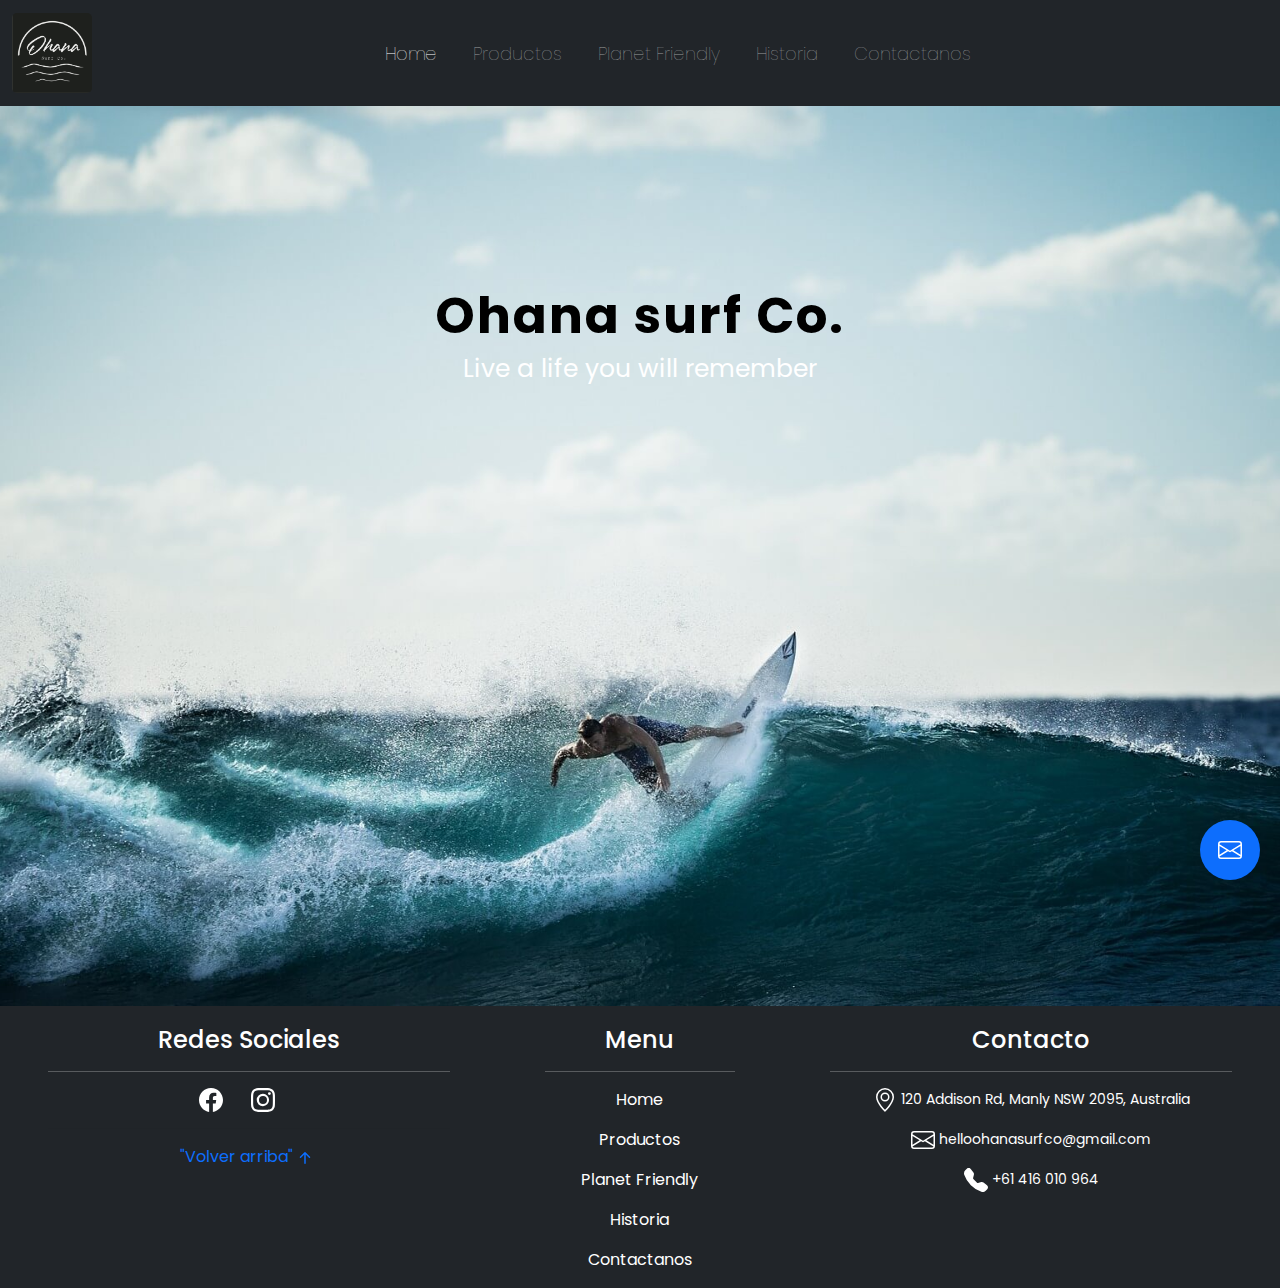
==== index.html @ d4e64bbc "Primer commit. Todos los archivos" ====
<!doctype html>
<html lang="en">
  <head>
    <!-- Required meta tags -->
    <meta charset="utf-8">
    <meta name="viewport" content="width=device-width, initial-scale=1">
    <meta name="description" content="Ohana Surf Co. - El lugar para los amantes del Surf .">
    <meta name="keywords" content="OHANA, SURF, SURFRACKS, SURFBOARDS, BOARDRAKS, PHONE CASES ">


    <!-- Bootstrap CSS -->
    <link href="https://cdn.jsdelivr.net/npm/bootstrap@5.0.2/dist/css/bootstrap.min.css" rel="stylesheet" integrity="sha384-EVSTQN3/azprG1Anm3QDgpJLIm9Nao0Yz1ztcQTwFspd3yD65VohhpuuCOmLASjC" crossorigin="anonymous">
    <link rel="stylesheet" href="https://unpkg.com/aos@next/dist/aos.css" />

    <title>Ohana Surf Co. - Tienda de Surf</title>
    <link rel="stylesheet" href="./SASS/main.css">
    <link rel="stylesheet" href="./bootstrap-5.0.2/scss/bootstrap.css">
    <link rel="stylesheet" href="./SASS/fab.css">
    <link rel="preconnect" href="https://fonts.googleapis.com"> 
    <link rel="preconnect" href="https://fonts.gstatic.com" crossorigin> 
    <link rel="preconnect" href="https://fonts.googleapis.com"> 
    <link rel="preconnect" href="https://fonts.gstatic.com" crossorigin> 
    <link href="https://fonts.googleapis.com/css2?family=Poppins:wght@300;400;700&display=swap" rel="stylesheet">

  </head>
  <body>




   <header class="header">
     
    <nav class="navbar navbar-expand-lg navbar-dark bg-dark header__navbar">
      <div class="container-fluid">
        <a class="navbar-brand" href="./index.html">
          <img src="./Imagenes/logo.jpg" alt="" width="80" height="80" class="rounded-3" class="img-fluid" >
        </a>
        <button class="navbar-toggler" type="button" data-bs-toggle="collapse" data-bs-target="#navbarNav" aria-controls="navbarNav" aria-expanded="false" aria-label="Toggle navigation">
          <span class="navbar-toggler-icon"></span>
        </button>
        <div class="collapse navbar-collapse justify-content-center" id="navbarNav">
          <ul class="navbar-nav aling-items-center">
            <li class="header__nav-item">
              <a class="nav-link active" aria-current="page" href="./index.html">Home</a>
            </li>
            <li class="header__nav-item">
              <a class="nav-link" href="./Productos.html">Productos</a>
            </li>
            <li class="header__nav-item">
              <a class="nav-link" href="./PlanetFriendly.html">Planet Friendly</a>
            </li>
            <li class="header__nav-item">
              <a class="nav-link" href="./historia.html">Historia</a>
            </li>
            <li class="header__nav-item">
              <a class="nav-link" href="./Contactanos.html">Contactanos</a>
            </li>
          </ul>
        </div>
      </div>
    </nav>
   </header>



<main class="main">
   <div class="main__flex">
     <h1 class="main__titulo">Ohana surf Co.</h1>
     <h2 class="main__subtitulo">Live a life you will remember</h2>
   </div>
</main>

<div class="fab fab-blue rounded-circle box-shadow">
  <a href="./Contactanos.html"><svg xmlns="http://www.w3.org/2000/svg" width="24" height="24" fill="currentColor" class="bi bi-envelope" viewBox="0 0 16 16">
    <path d="M0 4a2 2 0 0 1 2-2h12a2 2 0 0 1 2 2v8a2 2 0 0 1-2 2H2a2 2 0 0 1-2-2V4zm2-1a1 1 0 0 0-1 1v.217l7 4.2 7-4.2V4a1 1 0 0 0-1-1H2zm13 2.383-4.758 2.855L15 11.114v-5.73zm-.034 6.878L9.271 8.82 8 9.583 6.728 8.82l-5.694 3.44A1 1 0 0 0 2 13h12a1 1 0 0 0 .966-.739zM1 11.114l4.758-2.876L1 5.383v5.73z"/>
  </svg></a>
</div>



<footer class="container-fluid bg-dark footer">
  <div class="row d-flex justify-content-around text-center">
    <div class="col-md-4">
      <h6 class="footer__h6">Redes Sociales</h6>
      <hr class="footer__hr">
        <a href="https://www.facebook.com/Ohana-Surf-Co-109506474262581" class="text-white me-4">
           <svg xmlns="http://www.w3.org/2000/svg" width="24" height="24" fill="currentColor" class="bi bi-facebook" viewBox="0 0 16 16">
              <path d="M16 8.049c0-4.446-3.582-8.05-8-8.05C3.58 0-.002 3.603-.002 8.05c0 4.017 2.926 7.347 6.75 7.951v-5.625h-2.03V8.05H6.75V6.275c0-2.017 1.195-3.131 3.022-3.131.876 0 1.791.157 1.791.157v1.98h-1.009c-.993 0-1.303.621-1.303 1.258v1.51h2.218l-.354 2.326H9.25V16c3.824-.604 6.75-3.934 6.75-7.951z"/>
           </svg>
       </a>
       <a href="https://www.instagram.com/ohanasurfcoo/" class="text-white me-4">
           <svg xmlns="http://www.w3.org/2000/svg" width="24" height="24" fill="currentColor" class="bi bi-instagram" viewBox="0 0 16 16">
              <path d="M8 0C5.829 0 5.556.01 4.703.048 3.85.088 3.269.222 2.76.42a3.917 3.917 0 0 0-1.417.923A3.927 3.927 0 0 0 .42 2.76C.222 3.268.087 3.85.048 4.7.01 5.555 0 5.827 0 8.001c0 2.172.01 2.444.048 3.297.04.852.174 1.433.372 1.942.205.526.478.972.923 1.417.444.445.89.719 1.416.923.51.198 1.09.333 1.942.372C5.555 15.99 5.827 16 8 16s2.444-.01 3.298-.048c.851-.04 1.434-.174 1.943-.372a3.916 3.916 0 0 0 1.416-.923c.445-.445.718-.891.923-1.417.197-.509.332-1.09.372-1.942C15.99 10.445 16 10.173 16 8s-.01-2.445-.048-3.299c-.04-.851-.175-1.433-.372-1.941a3.926 3.926 0 0 0-.923-1.417A3.911 3.911 0 0 0 13.24.42c-.51-.198-1.092-.333-1.943-.372C10.443.01 10.172 0 7.998 0h.003zm-.717 1.442h.718c2.136 0 2.389.007 3.232.046.78.035 1.204.166 1.486.275.373.145.64.319.92.599.28.28.453.546.598.92.11.281.24.705.275 1.485.039.843.047 1.096.047 3.231s-.008 2.389-.047 3.232c-.035.78-.166 1.203-.275 1.485a2.47 2.47 0 0 1-.599.919c-.28.28-.546.453-.92.598-.28.11-.704.24-1.485.276-.843.038-1.096.047-3.232.047s-2.39-.009-3.233-.047c-.78-.036-1.203-.166-1.485-.276a2.478 2.478 0 0 1-.92-.598 2.48 2.48 0 0 1-.6-.92c-.109-.281-.24-.705-.275-1.485-.038-.843-.046-1.096-.046-3.233 0-2.136.008-2.388.046-3.231.036-.78.166-1.204.276-1.486.145-.373.319-.64.599-.92.28-.28.546-.453.92-.598.282-.11.705-.24 1.485-.276.738-.034 1.024-.044 2.515-.045v.002zm4.988 1.328a.96.96 0 1 0 0 1.92.96.96 0 0 0 0-1.92zm-4.27 1.122a4.109 4.109 0 1 0 0 8.217 4.109 4.109 0 0 0 0-8.217zm0 1.441a2.667 2.667 0 1 1 0 5.334 2.667 2.667 0 0 1 0-5.334z"/>
           </svg>
       </a>
       <hr>
       <a href="#">"Volver arriba"<svg xmlns="http://www.w3.org/2000/svg" width="24" height="24" fill="currentColor" class="bi bi-arrow-up-short" viewBox="0 0 16 16">
        <path fill-rule="evenodd" d="M8 12a.5.5 0 0 0 .5-.5V5.707l2.146 2.147a.5.5 0 0 0 .708-.708l-3-3a.5.5 0 0 0-.708 0l-3 3a.5.5 0 1 0 .708.708L7.5 5.707V11.5a.5.5 0 0 0 .5.5z"/>
       </svg></a>
    </div>
    <div class="col-md-2">
      <h6 class="footer__h6">Menu</h6>
      <hr class="footer__hr">
      <p><a href="./index.html" class="text-white">Home</a></p>
      <p><a href="./Productos.html" class="text-white">Productos</a></p>
      <p><a href="./PlanetFriendly.html" class="text-white">Planet Friendly</a></p>
      <p><a href="./historia.html" class="text-white">Historia</a></p>
      <p><a href="./Contactanos.html" class="text-white">Contactanos</a></p>
    </div>
    <div class="col-md-4">
      <h6 class="footer__h6">Contacto</h6>
      <hr class="footer__hr">
      <p class="footer__parrafo">
        <svg xmlns="http://www.w3.org/2000/svg" width="24" height="24" fill="currentColor" class="bi bi-geo-alt" viewBox="0 0 16 16">
        <path d="M12.166 8.94c-.524 1.062-1.234 2.12-1.96 3.07A31.493 31.493 0 0 1 8 14.58a31.481 31.481 0 0 1-2.206-2.57c-.726-.95-1.436-2.008-1.96-3.07C3.304 7.867 3 6.862 3 6a5 5 0 0 1 10 0c0 .862-.305 1.867-.834 2.94zM8 16s6-5.686 6-10A6 6 0 0 0 2 6c0 4.314 6 10 6 10z"/>
        <path d="M8 8a2 2 0 1 1 0-4 2 2 0 0 1 0 4zm0 1a3 3 0 1 0 0-6 3 3 0 0 0 0 6z"/></svg> 
        120 Addison Rd, Manly NSW 2095, Australia</p>
      <p class="footer__parrafo">
        <svg xmlns="http://www.w3.org/2000/svg" width="24" height="24" fill="currentColor" class="bi bi-envelope" viewBox="0 0 16 16">
        <path d="M0 4a2 2 0 0 1 2-2h12a2 2 0 0 1 2 2v8a2 2 0 0 1-2 2H2a2 2 0 0 1-2-2V4zm2-1a1 1 0 0 0-1 1v.217l7 4.2 7-4.2V4a1 1 0 0 0-1-1H2zm13 2.383-4.758 2.855L15 11.114v-5.73zm-.034 6.878L9.271 8.82 8 9.583 6.728 8.82l-5.694 3.44A1 1 0 0 0 2 13h12a1 1 0 0 0 .966-.739zM1 11.114l4.758-2.876L1 5.383v5.73z"/>
      </svg>
      helloohanasurfco@gmail.com</p>
      <p class="footer__parrafo">
        <svg xmlns="http://www.w3.org/2000/svg" width="24" height="24" fill="currentColor" class="bi bi-telephone-fill" viewBox="0 0 16 16">
        <path fill-rule="evenodd" d="M1.885.511a1.745 1.745 0 0 1 2.61.163L6.29 2.98c.329.423.445.974.315 1.494l-.547 2.19a.678.678 0 0 0 .178.643l2.457 2.457a.678.678 0 0 0 .644.178l2.189-.547a1.745 1.745 0 0 1 1.494.315l2.306 1.794c.829.645.905 1.87.163 2.611l-1.034 1.034c-.74.74-1.846 1.065-2.877.702a18.634 18.634 0 0 1-7.01-4.42 18.634 18.634 0 0 1-4.42-7.009c-.362-1.03-.037-2.137.703-2.877L1.885.511z"/>
      </svg>
      +61 416 010 964</p>
    </div>
  </div>
</footer>


  


<script src="https://cdn.jsdelivr.net/npm/bootstrap@5.0.2/dist/js/bootstrap.bundle.min.js" integrity="sha384-MrcW6ZMFYlzcLA8Nl+NtUVF0sA7MsXsP1UyJoMp4YLEuNSfAP+JcXn/tWtIaxVXM" crossorigin="anonymous"></script>
<script src="https://unpkg.com/aos@next/dist/aos.js"></script>
<script>AOS.init();</script>
  
</body>
</html>
---- SASS/main.css ----
.main{background-image:url("../Imagenes/surfing-926822_1920.jpg");background-position:center;background-repeat:no-repeat;background-size:cover;height:100vh}.main__flex{display:-webkit-box;display:-ms-flexbox;display:flex;-webkit-box-orient:vertical;-webkit-box-direction:normal;-ms-flex-direction:column;flex-direction:column;-webkit-box-align:center;-ms-flex-align:center;align-items:center;padding-top:180px}.main__titulo{font-family:'poppins', sans-serif;font-weight:bold;font-size:50px;letter-spacing:2px;color:#000;-webkit-animation-duration:6s;animation-duration:6s;-webkit-animation-name:aparecer2;animation-name:aparecer2}.main__subtitulo{font-family:'poppins',sans-serif;text-align:center;font-weight:normal;font-size:25px;color:#fff;-webkit-animation-duration:8s;animation-duration:8s;-webkit-animation-name:aparecer2;animation-name:aparecer2}@-webkit-keyframes aparecer2{0%{opacity:0}50%{opacity:0,5}100%{opacity:1}}@keyframes aparecer2{0%{opacity:0}50%{opacity:0,5}100%{opacity:1}}@media (max-width: 576px){.main__titulo{font-size:22px}.main__subtitulo{font-size:12px}}.fondo{background-color:#6B98BF}.productos{padding-top:80px}.productos__titulo{color:#fff;font-weight:bold;font-size:50px;margin-bottom:80px}.productos__subtitulo{text-align:center;font-weight:normal;color:#000;font-weight:bold;margin-top:80px;margin-bottom:40px}.proceso{margin-top:150px}.proceso__titulo{font-size:50px;font-family:'poppins' sans-serif;color:#fff}.proceso__parrafo{font-size:18px;letter-spacing:1px;-webkit-animation:text-focus-in 2s cubic-bezier(0.55, 0.085, 0.68, 0.53) both;animation:text-focus-in 2s cubic-bezier(0.55, 0.085, 0.68, 0.53) both}@-webkit-keyframes text-focus-in{0%{-webkit-filter:blur(12px);filter:blur(12px);opacity:0}100%{-webkit-filter:blur(0px);filter:blur(0px);opacity:1}}@keyframes text-focus-in{0%{-webkit-filter:blur(12px);filter:blur(12px);opacity:0}100%{-webkit-filter:blur(0px);filter:blur(0px);opacity:1}}@media (max-width: 768px){.media{-webkit-box-orient:vertical;-webkit-box-direction:normal;-ms-flex-direction:column;flex-direction:column;-ms-flex-pack:distribute;justify-content:space-around;-webkit-box-align:center;-ms-flex-align:center;align-items:center}.productos__titulo{text-align:center}.productos__subtitulo{text-align:center}}.planet{padding-top:80px;padding-bottom:80px}.planet__titulo{font-weight:bold;font-family:'poppins' , sans-serif;font-size:50px;margin-bottom:80px}.planet__parrafo{letter-spacing:1px}.testimonios{font-family:'poppins' , sans-serif;font-size:20px;background-color:#022340;margin-bottom:50px}.testimonios__titulo{font-size:40px;color:white;font-weight:bold;margin-bottom:80px}.testimonios__parrafo{color:#fff;font-weight:lighter;-webkit-animation:text-focus-in 2s cubic-bezier(0.55, 0.085, 0.68, 0.53) both;animation:text-focus-in 2s cubic-bezier(0.55, 0.085, 0.68, 0.53) both}.testimonios h2{color:#4F8C7B}@-webkit-keyframes text-focus-in{0%{-webkit-filter:blur(12px);filter:blur(12px);opacity:0}100%{-webkit-filter:blur(0px);filter:blur(0px);opacity:1}}@keyframes text-focus-in{0%{-webkit-filter:blur(12px);filter:blur(12px);opacity:0}100%{-webkit-filter:blur(0px);filter:blur(0px);opacity:1}}@-webkit-keyframes text-focus-in{0%{-webkit-filter:blur(12px);filter:blur(12px);opacity:0}100%{-webkit-filter:blur(0px);filter:blur(0px);opacity:1}}@keyframes text-focus-in{0%{-webkit-filter:blur(12px);filter:blur(12px);opacity:0}100%{-webkit-filter:blur(0px);filter:blur(0px);opacity:1}}.historia{background-color:#6B98BF;padding-top:80px;padding-bottom:80px}.historia__titulo{color:#fff;font-weight:bold;font-size:50px;font-family:'poppins', sans-serif}.historia__parrafo{font-size:16px;letter-spacing:1px;text-align:left;color:#fff}.contacto{background-color:#6B98BF;padding-top:80px}.contacto__titulo{color:#fff;font-size:50px;font-family:'poppins', sans-serif;font-weight:bold;text-align:center;margin-bottom:80px}.contacto__form{color:#fff;font-family:'poppins' , sans-serif}@media (max-width: 1024px){.contact{-webkit-box-orient:vertical;-webkit-box-direction:normal;-ms-flex-direction:column;flex-direction:column;-ms-flex-pack:distribute;justify-content:space-around;-webkit-box-align:center;-ms-flex-align:center;align-items:center}}.header__navbar{font-family:'poppins', sans-serif;font-size:18px;font-weight:lighter}.header__nav-item{padding-right:20px}.footer{font-family:'poppins' , sans-serif}.footer__h6{font-size:24px;padding-top:20px;color:white}.footer__hr{color:white}.footer__parrafo{color:white;font-size:14px}.footer a{text-decoration:none}
---- SASS/fab.css ----
.fab{display:-webkit-box;display:-ms-flexbox;display:flex;-webkit-box-align:center;-ms-flex-align:center;align-items:center;-webkit-box-pack:center;-ms-flex-pack:center;justify-content:center;position:fixed;bottom:20px;right:20px;overflow:hidden;z-index:100;width:60px;height:60px}.fab a{color:#fff;text-decoration:none}.fab-blue{background-color:#0d6efd}.fab-indigo{background-color:#6610f2}.fab-purple{background-color:#6f42c1}.fab-pink{background-color:#d63384}.fab-red{background-color:#dc3545}.fab-orange{background-color:#fd7e14}.fab-yellow{background-color:#ffc107}.fab-green{background-color:#198754}.fab-teal{background-color:#20c997}.fab-cyan{background-color:#0dcaf0}.fab-white{background-color:#fff}.fab-gray{background-color:#6c757d}.fab-gray-dark{background-color:#343a40}
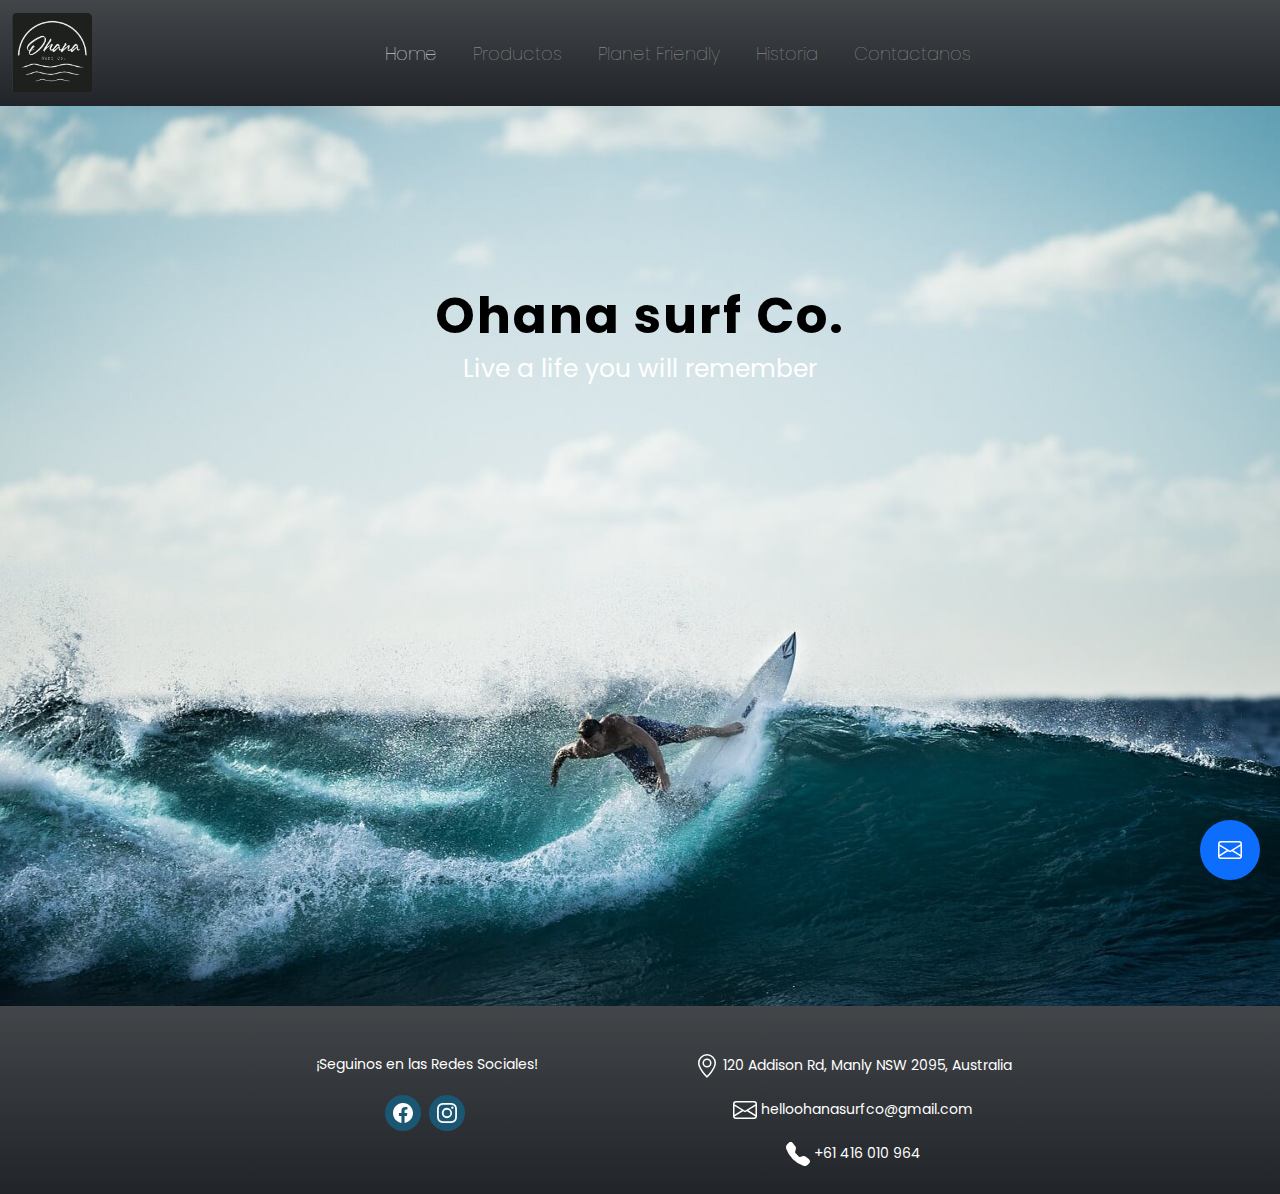
==== commit bc7a94e1: "actualizacion footer - 4ta entrega" ====
--- a/index.html
+++ b/index.html
@@ -1,39 +1,34 @@
 <!doctype html>
 <html lang="en">
-  <head>
-    <!-- Required meta tags -->
-    <meta charset="utf-8">
-    <meta name="viewport" content="width=device-width, initial-scale=1">
-    <meta name="description" content="Ohana Surf Co. - El lugar para los amantes del Surf .">
-    <meta name="keywords" content="OHANA, SURF, SURFRACKS, SURFBOARDS, BOARDRAKS, PHONE CASES ">
+<head>
+<!-- Required meta tags -->
+<meta charset="utf-8">
+<meta name="viewport" content="width=device-width, initial-scale=1">
+<meta name="description" content="Ohana Surf Co. - El lugar para los amantes del Surf .">
+<meta name="keywords" content="OHANA, SURF, SURFRACKS, SURFBOARDS, BOARDRAKS, PHONE CASES ">
 
+<!-- Bootstrap CSS -->
+<link href="https://cdn.jsdelivr.net/npm/bootstrap@5.0.2/dist/css/bootstrap.min.css" rel="stylesheet" integrity="sha384-EVSTQN3/azprG1Anm3QDgpJLIm9Nao0Yz1ztcQTwFspd3yD65VohhpuuCOmLASjC" crossorigin="anonymous">
+<link rel="stylesheet" href="https://unpkg.com/aos@next/dist/aos.css" />
+<title>Ohana Surf Co. - Tienda de Surf</title>
+<link rel="stylesheet" href="./SASS/main.css">
+<link rel="stylesheet" href="./bootstrap-5.0.2/scss/bootstrap.css">
+<link rel="stylesheet" href="./SASS/fab.css">
+<link rel="preconnect" href="https://fonts.googleapis.com"> 
+<link rel="preconnect" href="https://fonts.gstatic.com" crossorigin> 
+<link rel="preconnect" href="https://fonts.googleapis.com"> 
+<link rel="preconnect" href="https://fonts.gstatic.com" crossorigin> 
+<link href="https://fonts.googleapis.com/css2?family=Poppins:wght@300;400;700&display=swap" rel="stylesheet">
 
-    <!-- Bootstrap CSS -->
-    <link href="https://cdn.jsdelivr.net/npm/bootstrap@5.0.2/dist/css/bootstrap.min.css" rel="stylesheet" integrity="sha384-EVSTQN3/azprG1Anm3QDgpJLIm9Nao0Yz1ztcQTwFspd3yD65VohhpuuCOmLASjC" crossorigin="anonymous">
-    <link rel="stylesheet" href="https://unpkg.com/aos@next/dist/aos.css" />
+</head>
+<body>
 
-    <title>Ohana Surf Co. - Tienda de Surf</title>
-    <link rel="stylesheet" href="./SASS/main.css">
-    <link rel="stylesheet" href="./bootstrap-5.0.2/scss/bootstrap.css">
-    <link rel="stylesheet" href="./SASS/fab.css">
-    <link rel="preconnect" href="https://fonts.googleapis.com"> 
-    <link rel="preconnect" href="https://fonts.gstatic.com" crossorigin> 
-    <link rel="preconnect" href="https://fonts.googleapis.com"> 
-    <link rel="preconnect" href="https://fonts.gstatic.com" crossorigin> 
-    <link href="https://fonts.googleapis.com/css2?family=Poppins:wght@300;400;700&display=swap" rel="stylesheet">
-
-  </head>
-  <body>
-
-
-
-
-   <header class="header">
-     
-    <nav class="navbar navbar-expand-lg navbar-dark bg-dark header__navbar">
-      <div class="container-fluid">
+<!--barra nav-->
+<header class="header">
+  <nav class="navbar navbar-expand-lg navbar-dark bg-dark bg-gradient header__navbar">
+    <div class="container-fluid">
         <a class="navbar-brand" href="./index.html">
-          <img src="./Imagenes/logo.jpg" alt="" width="80" height="80" class="rounded-3" class="img-fluid" >
+          <img src="./Imagenes/logo.jpg" alt="" width="80" height="80" class="rounded-3" class="img-fluid">
         </a>
         <button class="navbar-toggler" type="button" data-bs-toggle="collapse" data-bs-target="#navbarNav" aria-controls="navbarNav" aria-expanded="false" aria-label="Toggle navigation">
           <span class="navbar-toggler-icon"></span>
@@ -57,12 +52,12 @@
             </li>
           </ul>
         </div>
-      </div>
-    </nav>
-   </header>
+     </div>
+  </nav>
+</header>
 
 
-
+<!--Titulos-->
 <main class="main">
    <div class="main__flex">
      <h1 class="main__titulo">Ohana surf Co.</h1>
@@ -70,6 +65,7 @@
    </div>
 </main>
 
+<!--Fab-->
 <div class="fab fab-blue rounded-circle box-shadow">
   <a href="./Contactanos.html"><svg xmlns="http://www.w3.org/2000/svg" width="24" height="24" fill="currentColor" class="bi bi-envelope" viewBox="0 0 16 16">
     <path d="M0 4a2 2 0 0 1 2-2h12a2 2 0 0 1 2 2v8a2 2 0 0 1-2 2H2a2 2 0 0 1-2-2V4zm2-1a1 1 0 0 0-1 1v.217l7 4.2 7-4.2V4a1 1 0 0 0-1-1H2zm13 2.383-4.758 2.855L15 11.114v-5.73zm-.034 6.878L9.271 8.82 8 9.583 6.728 8.82l-5.694 3.44A1 1 0 0 0 2 13h12a1 1 0 0 0 .966-.739zM1 11.114l4.758-2.876L1 5.383v5.73z"/>
@@ -77,59 +73,42 @@
 </div>
 
 
+<!--Comienzo Footer-->
 
-<footer class="container-fluid bg-dark footer">
-  <div class="row d-flex justify-content-around text-center">
-    <div class="col-md-4">
-      <h6 class="footer__h6">Redes Sociales</h6>
-      <hr class="footer__hr">
-        <a href="https://www.facebook.com/Ohana-Surf-Co-109506474262581" class="text-white me-4">
-           <svg xmlns="http://www.w3.org/2000/svg" width="24" height="24" fill="currentColor" class="bi bi-facebook" viewBox="0 0 16 16">
-              <path d="M16 8.049c0-4.446-3.582-8.05-8-8.05C3.58 0-.002 3.603-.002 8.05c0 4.017 2.926 7.347 6.75 7.951v-5.625h-2.03V8.05H6.75V6.275c0-2.017 1.195-3.131 3.022-3.131.876 0 1.791.157 1.791.157v1.98h-1.009c-.993 0-1.303.621-1.303 1.258v1.51h2.218l-.354 2.326H9.25V16c3.824-.604 6.75-3.934 6.75-7.951z"/>
-           </svg>
-       </a>
-       <a href="https://www.instagram.com/ohanasurfcoo/" class="text-white me-4">
-           <svg xmlns="http://www.w3.org/2000/svg" width="24" height="24" fill="currentColor" class="bi bi-instagram" viewBox="0 0 16 16">
-              <path d="M8 0C5.829 0 5.556.01 4.703.048 3.85.088 3.269.222 2.76.42a3.917 3.917 0 0 0-1.417.923A3.927 3.927 0 0 0 .42 2.76C.222 3.268.087 3.85.048 4.7.01 5.555 0 5.827 0 8.001c0 2.172.01 2.444.048 3.297.04.852.174 1.433.372 1.942.205.526.478.972.923 1.417.444.445.89.719 1.416.923.51.198 1.09.333 1.942.372C5.555 15.99 5.827 16 8 16s2.444-.01 3.298-.048c.851-.04 1.434-.174 1.943-.372a3.916 3.916 0 0 0 1.416-.923c.445-.445.718-.891.923-1.417.197-.509.332-1.09.372-1.942C15.99 10.445 16 10.173 16 8s-.01-2.445-.048-3.299c-.04-.851-.175-1.433-.372-1.941a3.926 3.926 0 0 0-.923-1.417A3.911 3.911 0 0 0 13.24.42c-.51-.198-1.092-.333-1.943-.372C10.443.01 10.172 0 7.998 0h.003zm-.717 1.442h.718c2.136 0 2.389.007 3.232.046.78.035 1.204.166 1.486.275.373.145.64.319.92.599.28.28.453.546.598.92.11.281.24.705.275 1.485.039.843.047 1.096.047 3.231s-.008 2.389-.047 3.232c-.035.78-.166 1.203-.275 1.485a2.47 2.47 0 0 1-.599.919c-.28.28-.546.453-.92.598-.28.11-.704.24-1.485.276-.843.038-1.096.047-3.232.047s-2.39-.009-3.233-.047c-.78-.036-1.203-.166-1.485-.276a2.478 2.478 0 0 1-.92-.598 2.48 2.48 0 0 1-.6-.92c-.109-.281-.24-.705-.275-1.485-.038-.843-.046-1.096-.046-3.233 0-2.136.008-2.388.046-3.231.036-.78.166-1.204.276-1.486.145-.373.319-.64.599-.92.28-.28.546-.453.92-.598.282-.11.705-.24 1.485-.276.738-.034 1.024-.044 2.515-.045v.002zm4.988 1.328a.96.96 0 1 0 0 1.92.96.96 0 0 0 0-1.92zm-4.27 1.122a4.109 4.109 0 1 0 0 8.217 4.109 4.109 0 0 0 0-8.217zm0 1.441a2.667 2.667 0 1 1 0 5.334 2.667 2.667 0 0 1 0-5.334z"/>
-           </svg>
-       </a>
-       <hr>
-       <a href="#">"Volver arriba"<svg xmlns="http://www.w3.org/2000/svg" width="24" height="24" fill="currentColor" class="bi bi-arrow-up-short" viewBox="0 0 16 16">
-        <path fill-rule="evenodd" d="M8 12a.5.5 0 0 0 .5-.5V5.707l2.146 2.147a.5.5 0 0 0 .708-.708l-3-3a.5.5 0 0 0-.708 0l-3 3a.5.5 0 1 0 .708.708L7.5 5.707V11.5a.5.5 0 0 0 .5.5z"/>
-       </svg></a>
-    </div>
-    <div class="col-md-2">
-      <h6 class="footer__h6">Menu</h6>
-      <hr class="footer__hr">
-      <p><a href="./index.html" class="text-white">Home</a></p>
-      <p><a href="./Productos.html" class="text-white">Productos</a></p>
-      <p><a href="./PlanetFriendly.html" class="text-white">Planet Friendly</a></p>
-      <p><a href="./historia.html" class="text-white">Historia</a></p>
-      <p><a href="./Contactanos.html" class="text-white">Contactanos</a></p>
-    </div>
-    <div class="col-md-4">
-      <h6 class="footer__h6">Contacto</h6>
-      <hr class="footer__hr">
-      <p class="footer__parrafo">
-        <svg xmlns="http://www.w3.org/2000/svg" width="24" height="24" fill="currentColor" class="bi bi-geo-alt" viewBox="0 0 16 16">
-        <path d="M12.166 8.94c-.524 1.062-1.234 2.12-1.96 3.07A31.493 31.493 0 0 1 8 14.58a31.481 31.481 0 0 1-2.206-2.57c-.726-.95-1.436-2.008-1.96-3.07C3.304 7.867 3 6.862 3 6a5 5 0 0 1 10 0c0 .862-.305 1.867-.834 2.94zM8 16s6-5.686 6-10A6 6 0 0 0 2 6c0 4.314 6 10 6 10z"/>
-        <path d="M8 8a2 2 0 1 1 0-4 2 2 0 0 1 0 4zm0 1a3 3 0 1 0 0-6 3 3 0 0 0 0 6z"/></svg> 
-        120 Addison Rd, Manly NSW 2095, Australia</p>
-      <p class="footer__parrafo">
-        <svg xmlns="http://www.w3.org/2000/svg" width="24" height="24" fill="currentColor" class="bi bi-envelope" viewBox="0 0 16 16">
-        <path d="M0 4a2 2 0 0 1 2-2h12a2 2 0 0 1 2 2v8a2 2 0 0 1-2 2H2a2 2 0 0 1-2-2V4zm2-1a1 1 0 0 0-1 1v.217l7 4.2 7-4.2V4a1 1 0 0 0-1-1H2zm13 2.383-4.758 2.855L15 11.114v-5.73zm-.034 6.878L9.271 8.82 8 9.583 6.728 8.82l-5.694 3.44A1 1 0 0 0 2 13h12a1 1 0 0 0 .966-.739zM1 11.114l4.758-2.876L1 5.383v5.73z"/>
-      </svg>
-      helloohanasurfco@gmail.com</p>
-      <p class="footer__parrafo">
-        <svg xmlns="http://www.w3.org/2000/svg" width="24" height="24" fill="currentColor" class="bi bi-telephone-fill" viewBox="0 0 16 16">
-        <path fill-rule="evenodd" d="M1.885.511a1.745 1.745 0 0 1 2.61.163L6.29 2.98c.329.423.445.974.315 1.494l-.547 2.19a.678.678 0 0 0 .178.643l2.457 2.457a.678.678 0 0 0 .644.178l2.189-.547a1.745 1.745 0 0 1 1.494.315l2.306 1.794c.829.645.905 1.87.163 2.611l-1.034 1.034c-.74.74-1.846 1.065-2.877.702a18.634 18.634 0 0 1-7.01-4.42 18.634 18.634 0 0 1-4.42-7.009c-.362-1.03-.037-2.137.703-2.877L1.885.511z"/>
-      </svg>
-      +61 416 010 964</p>
+<footer class="footer">
+  <div class="container-fluid bg-dark bg-gradient pt-5 pb-2">
+    <div class="row d-flex justify-content-center">
+      <div class="col-md-4">
+        <p class="footer__parrafo">¡Seguinos en las Redes Sociales!</p>
+        <div class="social-links">
+           <a href="https://www.facebook.com/Ohana-Surf-Co-109506474262581" class="Facebook"><svg xmlns="http://www.w3.org/2000/svg" width="20" height="20" fill="currentColor" class="bi bi-facebook" viewBox="0 0 16 16">
+           <path d="M16 8.049c0-4.446-3.582-8.05-8-8.05C3.58 0-.002 3.603-.002 8.05c0 4.017 2.926 7.347 6.75 7.951v-5.625h-2.03V8.05H6.75V6.275c0-2.017 1.195-3.131 3.022-3.131.876 0 1.791.157 1.791.157v1.98h-1.009c-.993 0-1.303.621-1.303 1.258v1.51h2.218l-.354 2.326H9.25V16c3.824-.604 6.75-3.934 6.75-7.951z"/>
+           </svg></a>
+           <a href="https://www.instagram.com/ohanasurfcoo/" class="Instagram"><svg xmlns="http://www.w3.org/2000/svg" width="20" height="20" fill="currentColor" class="bi bi-instagram" viewBox="0 0 16 16">
+           <path d="M8 0C5.829 0 5.556.01 4.703.048 3.85.088 3.269.222 2.76.42a3.917 3.917 0 0 0-1.417.923A3.927 3.927 0 0 0 .42 2.76C.222 3.268.087 3.85.048 4.7.01 5.555 0 5.827 0 8.001c0 2.172.01 2.444.048 3.297.04.852.174 1.433.372 1.942.205.526.478.972.923 1.417.444.445.89.719 1.416.923.51.198 1.09.333 1.942.372C5.555 15.99 5.827 16 8 16s2.444-.01 3.298-.048c.851-.04 1.434-.174 1.943-.372a3.916 3.916 0 0 0 1.416-.923c.445-.445.718-.891.923-1.417.197-.509.332-1.09.372-1.942C15.99 10.445 16 10.173 16 8s-.01-2.445-.048-3.299c-.04-.851-.175-1.433-.372-1.941a3.926 3.926 0 0 0-.923-1.417A3.911 3.911 0 0 0 13.24.42c-.51-.198-1.092-.333-1.943-.372C10.443.01 10.172 0 7.998 0h.003zm-.717 1.442h.718c2.136 0 2.389.007 3.232.046.78.035 1.204.166 1.486.275.373.145.64.319.92.599.28.28.453.546.598.92.11.281.24.705.275 1.485.039.843.047 1.096.047 3.231s-.008 2.389-.047 3.232c-.035.78-.166 1.203-.275 1.485a2.47 2.47 0 0 1-.599.919c-.28.28-.546.453-.92.598-.28.11-.704.24-1.485.276-.843.038-1.096.047-3.232.047s-2.39-.009-3.233-.047c-.78-.036-1.203-.166-1.485-.276a2.478 2.478 0 0 1-.92-.598 2.48 2.48 0 0 1-.6-.92c-.109-.281-.24-.705-.275-1.485-.038-.843-.046-1.096-.046-3.233 0-2.136.008-2.388.046-3.231.036-.78.166-1.204.276-1.486.145-.373.319-.64.599-.92.28-.28.546-.453.92-.598.282-.11.705-.24 1.485-.276.738-.034 1.024-.044 2.515-.045v.002zm4.988 1.328a.96.96 0 1 0 0 1.92.96.96 0 0 0 0-1.92zm-4.27 1.122a4.109 4.109 0 1 0 0 8.217 4.109 4.109 0 0 0 0-8.217zm0 1.441a2.667 2.667 0 1 1 0 5.334 2.667 2.667 0 0 1 0-5.334z"/>
+           </svg></a>
+       </div>
+      </div>
+      <div class="col-md-4">
+        <p class="footer__parrafo">
+          <svg xmlns="http://www.w3.org/2000/svg" width="24" height="24" fill="currentColor" class="bi bi-geo-alt" viewBox="0 0 16 16">
+          <path d="M12.166 8.94c-.524 1.062-1.234 2.12-1.96 3.07A31.493 31.493 0 0 1 8 14.58a31.481 31.481 0 0 1-2.206-2.57c-.726-.95-1.436-2.008-1.96-3.07C3.304 7.867 3 6.862 3 6a5 5 0 0 1 10 0c0 .862-.305 1.867-.834 2.94zM8 16s6-5.686 6-10A6 6 0 0 0 2 6c0 4.314 6 10 6 10z"/>
+          <path d="M8 8a2 2 0 1 1 0-4 2 2 0 0 1 0 4zm0 1a3 3 0 1 0 0-6 3 3 0 0 0 0 6z"/></svg> 
+          120 Addison Rd, Manly NSW 2095, Australia</p>
+        <p class="footer__parrafo">
+          <svg xmlns="http://www.w3.org/2000/svg" width="24" height="24" fill="currentColor" class="bi bi-envelope" viewBox="0 0 16 16">
+          <path d="M0 4a2 2 0 0 1 2-2h12a2 2 0 0 1 2 2v8a2 2 0 0 1-2 2H2a2 2 0 0 1-2-2V4zm2-1a1 1 0 0 0-1 1v.217l7 4.2 7-4.2V4a1 1 0 0 0-1-1H2zm13 2.383-4.758 2.855L15 11.114v-5.73zm-.034 6.878L9.271 8.82 8 9.583 6.728 8.82l-5.694 3.44A1 1 0 0 0 2 13h12a1 1 0 0 0 .966-.739zM1 11.114l4.758-2.876L1 5.383v5.73z"/>
+        </svg>
+        helloohanasurfco@gmail.com</p>
+        <p class="footer__parrafo">
+          <svg xmlns="http://www.w3.org/2000/svg" width="24" height="24" fill="currentColor" class="bi bi-telephone-fill" viewBox="0 0 16 16">
+          <path fill-rule="evenodd" d="M1.885.511a1.745 1.745 0 0 1 2.61.163L6.29 2.98c.329.423.445.974.315 1.494l-.547 2.19a.678.678 0 0 0 .178.643l2.457 2.457a.678.678 0 0 0 .644.178l2.189-.547a1.745 1.745 0 0 1 1.494.315l2.306 1.794c.829.645.905 1.87.163 2.611l-1.034 1.034c-.74.74-1.846 1.065-2.877.702a18.634 18.634 0 0 1-7.01-4.42 18.634 18.634 0 0 1-4.42-7.009c-.362-1.03-.037-2.137.703-2.877L1.885.511z"/>
+        </svg>
+        +61 416 010 964</p>
+      </div>
     </div>
   </div>
 </footer>
-
-
   
 
 
--- a/SASS/main.css
+++ b/SASS/main.css
@@ -1 +1 @@
-.main{background-image:url("../Imagenes/surfing-926822_1920.jpg");background-position:center;background-repeat:no-repeat;background-size:cover;height:100vh}.main__flex{display:-webkit-box;display:-ms-flexbox;display:flex;-webkit-box-orient:vertical;-webkit-box-direction:normal;-ms-flex-direction:column;flex-direction:column;-webkit-box-align:center;-ms-flex-align:center;align-items:center;padding-top:180px}.main__titulo{font-family:'poppins', sans-serif;font-weight:bold;font-size:50px;letter-spacing:2px;color:#000;-webkit-animation-duration:6s;animation-duration:6s;-webkit-animation-name:aparecer2;animation-name:aparecer2}.main__subtitulo{font-family:'poppins',sans-serif;text-align:center;font-weight:normal;font-size:25px;color:#fff;-webkit-animation-duration:8s;animation-duration:8s;-webkit-animation-name:aparecer2;animation-name:aparecer2}@-webkit-keyframes aparecer2{0%{opacity:0}50%{opacity:0,5}100%{opacity:1}}@keyframes aparecer2{0%{opacity:0}50%{opacity:0,5}100%{opacity:1}}@media (max-width: 576px){.main__titulo{font-size:22px}.main__subtitulo{font-size:12px}}.fondo{background-color:#6B98BF}.productos{padding-top:80px}.productos__titulo{color:#fff;font-weight:bold;font-size:50px;margin-bottom:80px}.productos__subtitulo{text-align:center;font-weight:normal;color:#000;font-weight:bold;margin-top:80px;margin-bottom:40px}.proceso{margin-top:150px}.proceso__titulo{font-size:50px;font-family:'poppins' sans-serif;color:#fff}.proceso__parrafo{font-size:18px;letter-spacing:1px;-webkit-animation:text-focus-in 2s cubic-bezier(0.55, 0.085, 0.68, 0.53) both;animation:text-focus-in 2s cubic-bezier(0.55, 0.085, 0.68, 0.53) both}@-webkit-keyframes text-focus-in{0%{-webkit-filter:blur(12px);filter:blur(12px);opacity:0}100%{-webkit-filter:blur(0px);filter:blur(0px);opacity:1}}@keyframes text-focus-in{0%{-webkit-filter:blur(12px);filter:blur(12px);opacity:0}100%{-webkit-filter:blur(0px);filter:blur(0px);opacity:1}}@media (max-width: 768px){.media{-webkit-box-orient:vertical;-webkit-box-direction:normal;-ms-flex-direction:column;flex-direction:column;-ms-flex-pack:distribute;justify-content:space-around;-webkit-box-align:center;-ms-flex-align:center;align-items:center}.productos__titulo{text-align:center}.productos__subtitulo{text-align:center}}.planet{padding-top:80px;padding-bottom:80px}.planet__titulo{font-weight:bold;font-family:'poppins' , sans-serif;font-size:50px;margin-bottom:80px}.planet__parrafo{letter-spacing:1px}.testimonios{font-family:'poppins' , sans-serif;font-size:20px;background-color:#022340;margin-bottom:50px}.testimonios__titulo{font-size:40px;color:white;font-weight:bold;margin-bottom:80px}.testimonios__parrafo{color:#fff;font-weight:lighter;-webkit-animation:text-focus-in 2s cubic-bezier(0.55, 0.085, 0.68, 0.53) both;animation:text-focus-in 2s cubic-bezier(0.55, 0.085, 0.68, 0.53) both}.testimonios h2{color:#4F8C7B}@-webkit-keyframes text-focus-in{0%{-webkit-filter:blur(12px);filter:blur(12px);opacity:0}100%{-webkit-filter:blur(0px);filter:blur(0px);opacity:1}}@keyframes text-focus-in{0%{-webkit-filter:blur(12px);filter:blur(12px);opacity:0}100%{-webkit-filter:blur(0px);filter:blur(0px);opacity:1}}@-webkit-keyframes text-focus-in{0%{-webkit-filter:blur(12px);filter:blur(12px);opacity:0}100%{-webkit-filter:blur(0px);filter:blur(0px);opacity:1}}@keyframes text-focus-in{0%{-webkit-filter:blur(12px);filter:blur(12px);opacity:0}100%{-webkit-filter:blur(0px);filter:blur(0px);opacity:1}}.historia{background-color:#6B98BF;padding-top:80px;padding-bottom:80px}.historia__titulo{color:#fff;font-weight:bold;font-size:50px;font-family:'poppins', sans-serif}.historia__parrafo{font-size:16px;letter-spacing:1px;text-align:left;color:#fff}.contacto{background-color:#6B98BF;padding-top:80px}.contacto__titulo{color:#fff;font-size:50px;font-family:'poppins', sans-serif;font-weight:bold;text-align:center;margin-bottom:80px}.contacto__form{color:#fff;font-family:'poppins' , sans-serif}@media (max-width: 1024px){.contact{-webkit-box-orient:vertical;-webkit-box-direction:normal;-ms-flex-direction:column;flex-direction:column;-ms-flex-pack:distribute;justify-content:space-around;-webkit-box-align:center;-ms-flex-align:center;align-items:center}}.header__navbar{font-family:'poppins', sans-serif;font-size:18px;font-weight:lighter}.header__nav-item{padding-right:20px}.footer{font-family:'poppins' , sans-serif}.footer__h6{font-size:24px;padding-top:20px;color:white}.footer__hr{color:white}.footer__parrafo{color:white;font-size:14px}.footer a{text-decoration:none}
+.main{background-image:url("../Imagenes/surfing-926822_1920.jpg");background-position:center;background-repeat:no-repeat;background-size:cover;height:100vh}.main__flex{display:-webkit-box;display:-ms-flexbox;display:flex;-webkit-box-orient:vertical;-webkit-box-direction:normal;-ms-flex-direction:column;flex-direction:column;-webkit-box-align:center;-ms-flex-align:center;align-items:center;padding-top:180px}.main__titulo{font-family:'poppins', sans-serif;font-weight:bold;font-size:50px;letter-spacing:2px;color:#000;-webkit-animation-duration:6s;animation-duration:6s;-webkit-animation-name:aparecer2;animation-name:aparecer2}.main__subtitulo{font-family:'poppins',sans-serif;text-align:center;font-weight:normal;font-size:25px;color:#fff;-webkit-animation-duration:8s;animation-duration:8s;-webkit-animation-name:aparecer2;animation-name:aparecer2}@-webkit-keyframes aparecer2{0%{opacity:0}50%{opacity:0,5}100%{opacity:1}}@keyframes aparecer2{0%{opacity:0}50%{opacity:0,5}100%{opacity:1}}@media (max-width: 576px){.main__titulo{font-size:28px}.main__subtitulo{font-size:16px}}.fondo{background-color:#1B5773}.productos{padding-top:80px}.productos__titulo{color:#fff;font-weight:bold;font-size:50px;margin-bottom:80px}.proceso{margin-top:150px;padding-bottom:100px}.proceso__titulo{font-size:50px;font-family:'poppins' sans-serif;color:#fff}.proceso__parrafo{font-size:18px;letter-spacing:1px;-webkit-animation:text-focus-in 2s cubic-bezier(0.55, 0.085, 0.68, 0.53) both;animation:text-focus-in 2s cubic-bezier(0.55, 0.085, 0.68, 0.53) both}@-webkit-keyframes text-focus-in{0%{-webkit-filter:blur(12px);filter:blur(12px);opacity:0}100%{-webkit-filter:blur(0px);filter:blur(0px);opacity:1}}@keyframes text-focus-in{0%{-webkit-filter:blur(12px);filter:blur(12px);opacity:0}100%{-webkit-filter:blur(0px);filter:blur(0px);opacity:1}}.galeria{display:-webkit-box;display:-ms-flexbox;display:flex;-webkit-box-orient:vertical;-webkit-box-direction:normal;-ms-flex-direction:column;flex-direction:column}.galeria__row{display:-webkit-box;display:-ms-flexbox;display:flex;-webkit-box-orient:horizontal;-webkit-box-direction:normal;-ms-flex-direction:row;flex-direction:row;-webkit-box-pack:space-evenly;-ms-flex-pack:space-evenly;justify-content:space-evenly}.card{position:relative;display:-ms-flexbox;display:-webkit-box;display:flex;-ms-flex-direction:column;-webkit-box-orient:vertical;-webkit-box-direction:normal;flex-direction:column}.card-body{-ms-flex:1 1 auto;-webkit-box-flex:1;flex:1 1 auto;min-height:1px}.galeria__card{margin:2%}@media only screen and (max-width: 768px){.galeria__row{display:-webkit-box;display:-ms-flexbox;display:flex;-webkit-box-orient:vertical;-webkit-box-direction:normal;-ms-flex-direction:column;flex-direction:column;-webkit-box-pack:justify;-ms-flex-pack:justify;justify-content:space-between;-webkit-box-align:center;-ms-flex-align:center;align-items:center;margin-top:2%}}@media (min-width: 992px){.galeria{-webkit-box-flex:0;-ms-flex:0 0 100%;flex:0 0 100%;max-width:100%}}@media only screen and (max-width: 768px){.galeria{margin-top:5%;text-align:center}}.planet{background-color:#1B5773;padding-top:80px;padding-bottom:80px}.planet__titulo{color:white;font-weight:bold;font-family:'poppins' , sans-serif;font-size:50px;margin-bottom:80px}.planet__parrafo{letter-spacing:1px;color:#fff}.testimonios{font-family:'poppins' , sans-serif;font-size:20px;color:#1B5773;background-color:#024059;padding-bottom:80px}.testimonios__titulo{font-size:40px;color:#fff;font-weight:bold;margin-bottom:80px}.testimonios__subtitulo{color:#052E42}.testimonios__parrafo{color:#fff;font-weight:lighter;-webkit-animation:text-focus-in 2s cubic-bezier(0.55, 0.085, 0.68, 0.53) both;animation:text-focus-in 2s cubic-bezier(0.55, 0.085, 0.68, 0.53) both}hr{color:#1B5773}@-webkit-keyframes text-focus-in{0%{-webkit-filter:blur(12px);filter:blur(12px);opacity:0}100%{-webkit-filter:blur(0px);filter:blur(0px);opacity:1}}@keyframes text-focus-in{0%{-webkit-filter:blur(12px);filter:blur(12px);opacity:0}100%{-webkit-filter:blur(0px);filter:blur(0px);opacity:1}}@-webkit-keyframes text-focus-in{0%{-webkit-filter:blur(12px);filter:blur(12px);opacity:0}100%{-webkit-filter:blur(0px);filter:blur(0px);opacity:1}}@keyframes text-focus-in{0%{-webkit-filter:blur(12px);filter:blur(12px);opacity:0}100%{-webkit-filter:blur(0px);filter:blur(0px);opacity:1}}.historia{background-color:#1B5773;padding-top:80px}.historia__titulo{color:#fff;font-weight:bold;font-size:50px;font-family:'poppins', sans-serif}.historia__parrafo{font-size:16px;letter-spacing:1px;text-align:left;color:#fff}.videos{background-color:#1B5773;padding-bottom:80px}.videos__titulo{font-weight:400;padding-bottom:40px}.contacto{background-image:url("../Imagenes/kisspng-blue-wind-wave-waves-waves-5a7ceab8d6ff02.9262136615181359928806.png");background-repeat:no-repeat;background-position:bottom;padding-top:80px;padding-bottom:80px;font-family:'poppins', sans-serif;background-color:#1B5773}.contacto__titulo{font-size:60px;font-weight:bold;color:#fff}.contacto__subtitulo{font-size:30px;font-weight:400;color:#000}.contacto__parrafo{font-size:18px;font-weight:lighter;color:#000}a{color:#fff;text-decoration:none}@media (max-width: 768px){.form{padding-top:40px}}.header__navbar{font-family:'poppins', sans-serif;font-size:18px;font-weight:lighter}.header__nav-item{padding-right:20px}.footer{font-family:"Poppins", sans-serif;color:white;text-align:center}.footer__parrafo{font-size:14px;font-style:lighter;padding:0;margin:0 0 20px 0}.footer .social-links{margin:0 0 40px 0}.footer .social-links a{font-size:18px;display:inline-block;background:#1B5773;color:#fff;line-height:1;padding:8px 0;margin-right:4px;border-radius:50%;text-align:center;width:36px;height:36px;-webkit-transition:0.3s;transition:0.3s}.footer .social-links a:hover{background:#0678e3;color:#fff;text-decoration:none}
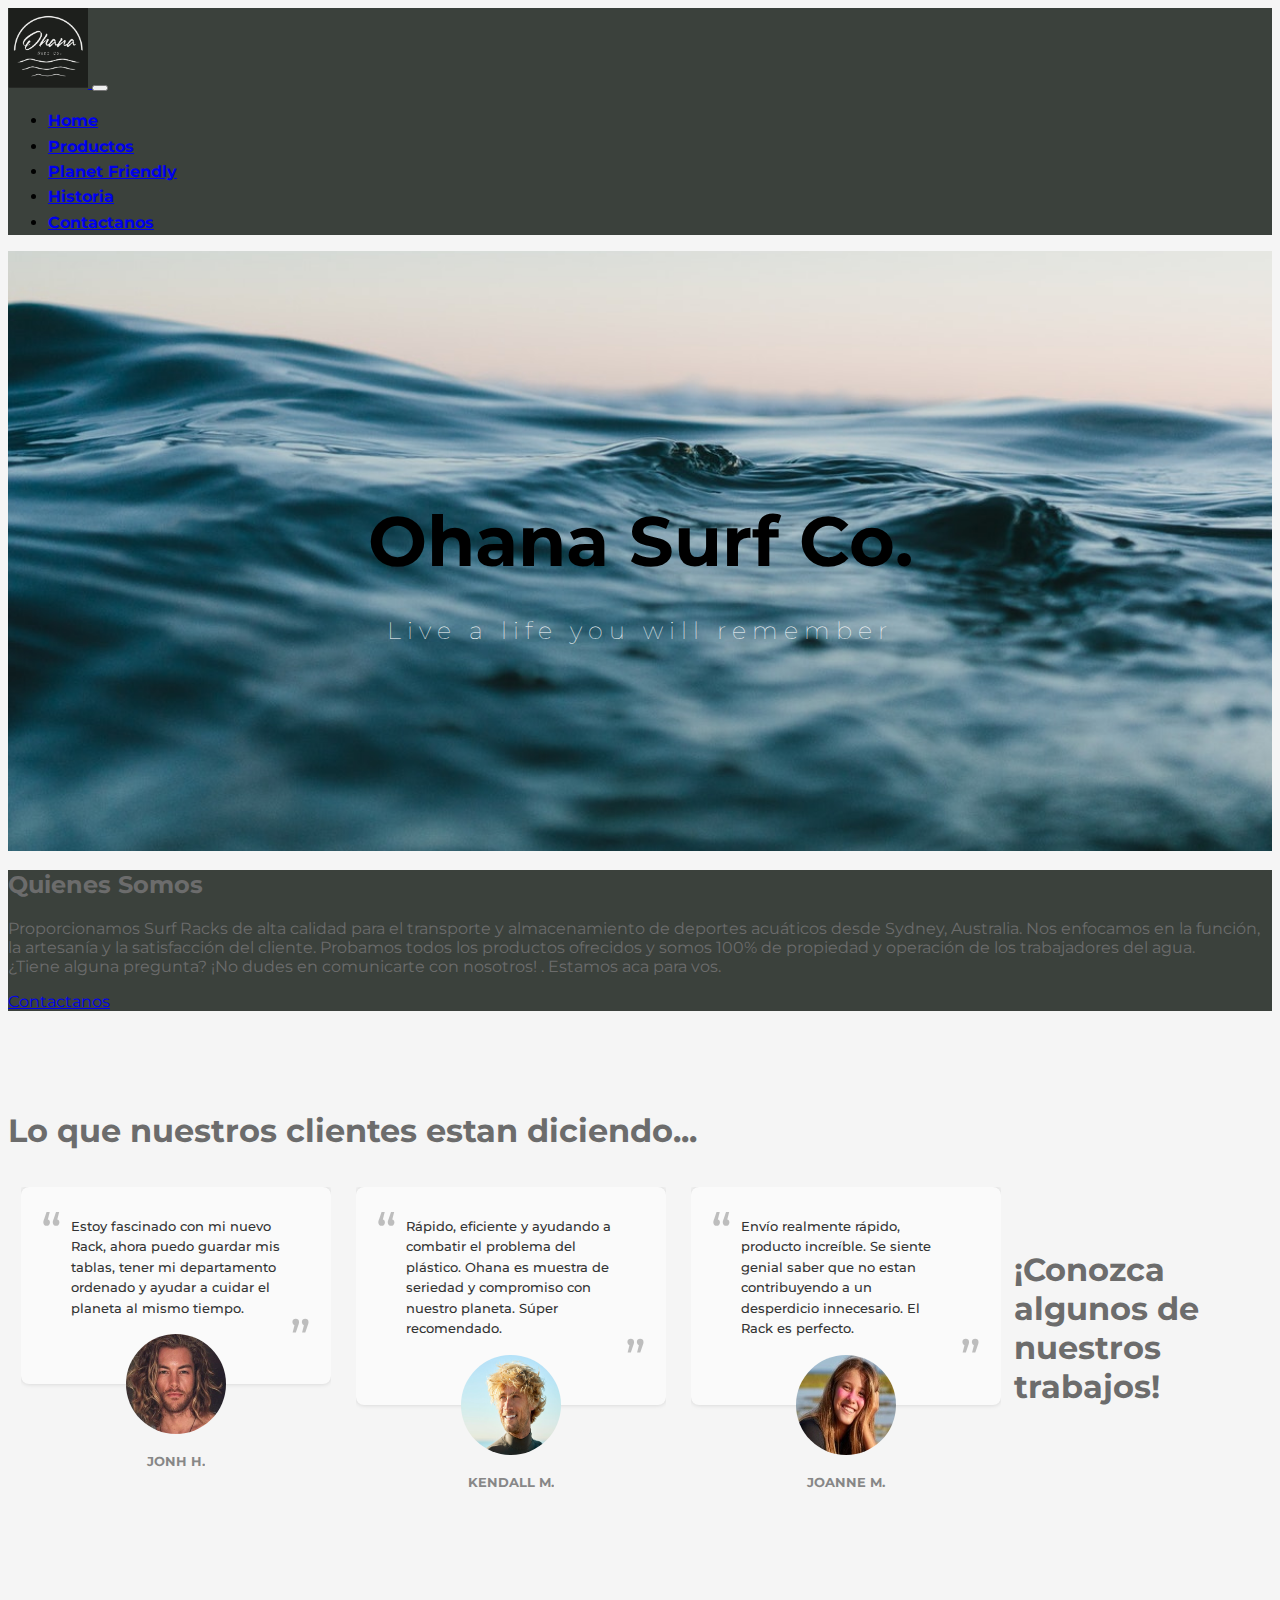
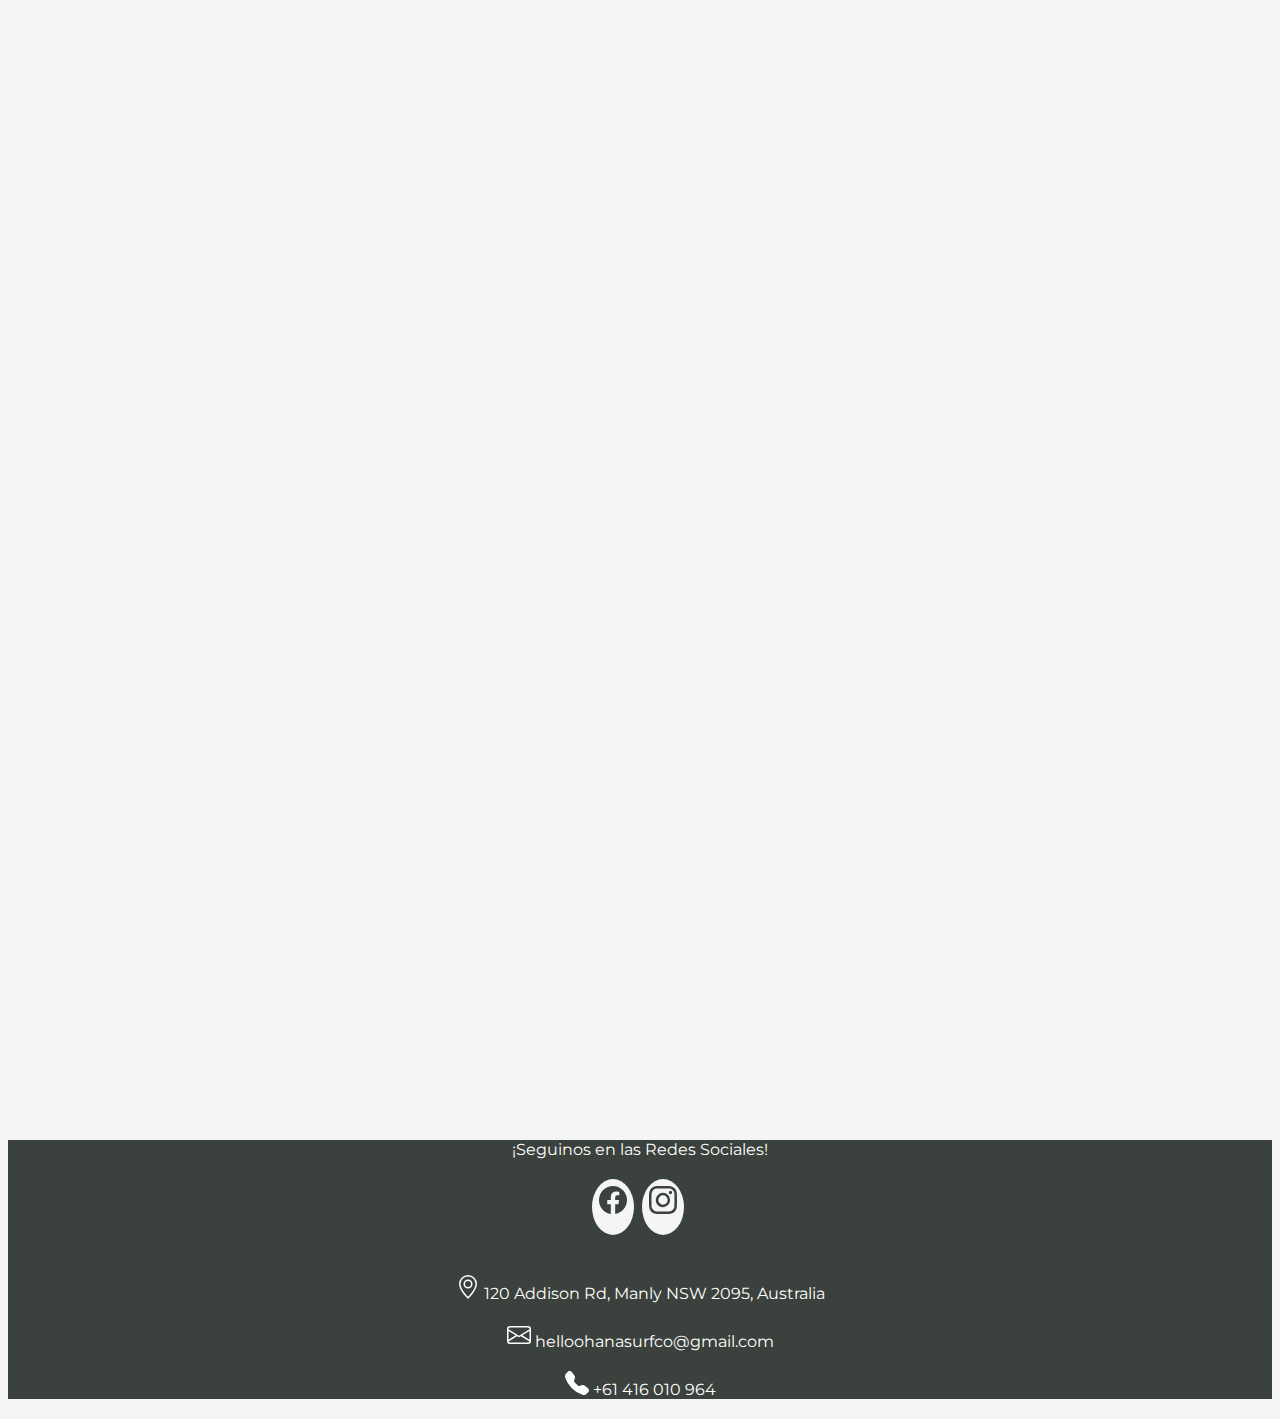
==== commit 10460825: "ultima actualizacion del proyecto final" ====
--- a/index.html
+++ b/index.html
@@ -13,19 +13,16 @@
 <title>Ohana Surf Co. - Tienda de Surf</title>
 <link rel="stylesheet" href="./SASS/main.css">
 <link rel="stylesheet" href="./bootstrap-5.0.2/scss/bootstrap.css">
-<link rel="stylesheet" href="./SASS/fab.css">
 <link rel="preconnect" href="https://fonts.googleapis.com"> 
 <link rel="preconnect" href="https://fonts.gstatic.com" crossorigin> 
-<link rel="preconnect" href="https://fonts.googleapis.com"> 
-<link rel="preconnect" href="https://fonts.gstatic.com" crossorigin> 
-<link href="https://fonts.googleapis.com/css2?family=Poppins:wght@300;400;700&display=swap" rel="stylesheet">
+<link href="https://fonts.googleapis.com/css2?family=Montserrat:wght@200;600&display=swap" rel="stylesheet">
 
 </head>
 <body>
 
 <!--barra nav-->
 <header class="header">
-  <nav class="navbar navbar-expand-lg navbar-dark bg-dark bg-gradient header__navbar">
+  <nav class="navbar navbar-expand-lg navbar-dark header__navbar">
     <div class="container-fluid">
         <a class="navbar-brand" href="./index.html">
           <img src="./Imagenes/logo.jpg" alt="" width="80" height="80" class="rounded-3" class="img-fluid">
@@ -38,7 +35,7 @@
             <li class="header__nav-item">
               <a class="nav-link active" aria-current="page" href="./index.html">Home</a>
             </li>
-            <li class="header__nav-item">
+            <li class="header__nav-item nav-a">
               <a class="nav-link" href="./Productos.html">Productos</a>
             </li>
             <li class="header__nav-item">
@@ -57,50 +54,119 @@
 </header>
 
 
-<!--Titulos-->
-<main class="main">
-   <div class="main__flex">
-     <h1 class="main__titulo">Ohana surf Co.</h1>
-     <h2 class="main__subtitulo">Live a life you will remember</h2>
+
+<main>
+
+ <section>
+   <div id="parallax-world-of-ugg">
+     <div class="parallax-one">
+       <h1>Ohana Surf Co.</h1>
+       <h2>Live a life you will remember</h2>
+     </div>
    </div>
+ <section>
+
+
+
+ <!--Quienes Somos-->
+ <section>
+   <div class="hero text-center p-5">
+     <h2 class="hero__titulo text-white fw-bold">Quienes Somos</h2>
+     <p class="hero__parrafo text-white  fw-lighter">Proporcionamos Surf Racks de alta calidad para el transporte y almacenamiento de deportes acuáticos desde Sydney, Australia. Nos enfocamos en la función, la artesanía y la satisfacción del cliente.
+     Probamos todos los productos ofrecidos y somos 100% de propiedad y operación de los trabajadores del agua. <br>  
+     ¿Tiene alguna pregunta? ¡No dudes en comunicarte con nosotros! . Estamos aca para vos.</p>
+     <a class="btn btn-outline-light fw-bold" href="./Contactanos.html" role="button">Contactanos</a>
+   </div>
+ </section>
+
 </main>
 
-<!--Fab-->
-<div class="fab fab-blue rounded-circle box-shadow">
-  <a href="./Contactanos.html"><svg xmlns="http://www.w3.org/2000/svg" width="24" height="24" fill="currentColor" class="bi bi-envelope" viewBox="0 0 16 16">
-    <path d="M0 4a2 2 0 0 1 2-2h12a2 2 0 0 1 2 2v8a2 2 0 0 1-2 2H2a2 2 0 0 1-2-2V4zm2-1a1 1 0 0 0-1 1v.217l7 4.2 7-4.2V4a1 1 0 0 0-1-1H2zm13 2.383-4.758 2.855L15 11.114v-5.73zm-.034 6.878L9.271 8.82 8 9.583 6.728 8.82l-5.694 3.44A1 1 0 0 0 2 13h12a1 1 0 0 0 .966-.739zM1 11.114l4.758-2.876L1 5.383v5.73z"/>
-  </svg></a>
-</div>
 
 
-<!--Comienzo Footer-->
+<!--Testimonios-->
+<section>
+ <div class="container testimonios">
+  <div class="row d-flex justify-content-center text-center">
+    <h2 class="testimonios__titulo mb-5">Lo que nuestros clientes estan diciendo...</h2>
+    <figure class="figura">
+      <blockquote>Estoy fascinado con mi nuevo Rack, ahora puedo guardar mis tablas,
+        tener mi departamento ordenado y ayudar a cuidar el planeta al mismo tiempo.</blockquote>
+        <div class="autor">
+          <img src="./Imagenes/testimonio 1.jpeg" alt="sq-sample1"/>
+          <h5>Jonh H.</h5>
+        </div>
+      </figure>
+      <figure class="figura hover">
+        <blockquote>Rápido, eficiente y ayudando a combatir el problema del plástico. Ohana es muestra de seriedad y compromiso con nuestro planeta. Súper recomendado.</blockquote>
+        <div class="autor">
+          <img src="./Imagenes/testimonio 2.jpeg" alt="sq-sample24"/>
+          <h5>Kendall M.</h5>
+        </div>
+      </figure>
+      <figure class="figura">
+        <blockquote>Envío realmente rápido, producto increíble. Se siente genial saber que no estan contribuyendo a un desperdicio innecesario. El Rack es perfecto.</blockquote>
+        <div class="autor">
+          <img src="./Imagenes/testimonio 3.jpeg" alt="sq-sample29"/>
+          <h5>Joanne M.</h5>
+        </div>
+      </figure>
+    </div>
+ </div>
+</section>
+  
+  
+  
+  <!--Videos-->
+<section class="videos">
+    <div class="container-fluid">
+   <div class="row d-flex justify-content-around text-center">
+     <h3 class="videos__titulo mb-5">¡Conozca algunos de nuestros trabajos!</h3>
+     <div class="col-xs-12 col-lg-4">
+       <iframe src="https://www.facebook.com/plugins/video.php?height=476&href=https%3A%2F%2Fwww.facebook.com%2F109506474262581%2Fvideos%2F151758110037417%2F&show_text=false&width=380&t=0" class="shadow p-3 mb-5 bg-body rounded" width="280" height="376" style="border:none;overflow:hidden" scrolling="no" frameborder="0" allowfullscreen="true" allow="autoplay; clipboard-write; encrypted-media; picture-in-picture; web-share" allowFullScreen="true"></iframe>
+      </div>
+      <div class="col-xs-12 col-lg-4">
+       <iframe src="https://www.facebook.com/plugins/video.php?height=476&href=https%3A%2F%2Fwww.facebook.com%2F109506474262581%2Fvideos%2F126241832589045%2F&show_text=false&width=380&t=0" class="shadow p-3 mb-5 bg-body rounded" width="280" height="376" style="border:none;overflow:hidden" scrolling="no" frameborder="0" allowfullscreen="true" allow="autoplay; clipboard-write; encrypted-media; picture-in-picture; web-share" allowFullScreen="true"></iframe>
+     </div>
+      <div class="col-xs-12 col-lg-4">
+       <iframe src="https://www.facebook.com/plugins/video.php?height=476&href=https%3A%2F%2Fwww.facebook.com%2F109506474262581%2Fvideos%2F113601193853109%2F&show_text=false&width=380&t=0" class="shadow p-3 mb-5 bg-body rounded" width="280" height="376" style="border:none;overflow:hidden" scrolling="no" frameborder="0" allowfullscreen="true" allow="autoplay; clipboard-write; encrypted-media; picture-in-picture; web-share" allowFullScreen="true"></iframe>
+     </div>
+   </div>
+   </div>
+</section>
+  
+
+
+
+
+
+<!--Footer-->
 
 <footer class="footer">
-  <div class="container-fluid bg-dark bg-gradient pt-5 pb-2">
+  <div class="container-fluid pt-5 pb-2">
     <div class="row d-flex justify-content-center">
       <div class="col-md-4">
-        <p class="footer__parrafo">¡Seguinos en las Redes Sociales!</p>
+        <p class="footer__parrafo fw-bold">¡Seguinos en las Redes Sociales!</p>
         <div class="social-links">
-           <a href="https://www.facebook.com/Ohana-Surf-Co-109506474262581" class="Facebook"><svg xmlns="http://www.w3.org/2000/svg" width="20" height="20" fill="currentColor" class="bi bi-facebook" viewBox="0 0 16 16">
+           <a href="https://www.facebook.com/Ohana-Surf-Co-109506474262581" class="Facebook"><svg xmlns="http://www.w3.org/2000/svg" width="28" height="28" fill="currentColor" class="bi bi-facebook" viewBox="0 0 16 16">
            <path d="M16 8.049c0-4.446-3.582-8.05-8-8.05C3.58 0-.002 3.603-.002 8.05c0 4.017 2.926 7.347 6.75 7.951v-5.625h-2.03V8.05H6.75V6.275c0-2.017 1.195-3.131 3.022-3.131.876 0 1.791.157 1.791.157v1.98h-1.009c-.993 0-1.303.621-1.303 1.258v1.51h2.218l-.354 2.326H9.25V16c3.824-.604 6.75-3.934 6.75-7.951z"/>
            </svg></a>
-           <a href="https://www.instagram.com/ohanasurfcoo/" class="Instagram"><svg xmlns="http://www.w3.org/2000/svg" width="20" height="20" fill="currentColor" class="bi bi-instagram" viewBox="0 0 16 16">
+           <a href="https://www.instagram.com/ohanasurfcoo/" class="Instagram"><svg xmlns="http://www.w3.org/2000/svg" width="28" height="28" fill="currentColor" class="bi bi-instagram" viewBox="0 0 16 16">
            <path d="M8 0C5.829 0 5.556.01 4.703.048 3.85.088 3.269.222 2.76.42a3.917 3.917 0 0 0-1.417.923A3.927 3.927 0 0 0 .42 2.76C.222 3.268.087 3.85.048 4.7.01 5.555 0 5.827 0 8.001c0 2.172.01 2.444.048 3.297.04.852.174 1.433.372 1.942.205.526.478.972.923 1.417.444.445.89.719 1.416.923.51.198 1.09.333 1.942.372C5.555 15.99 5.827 16 8 16s2.444-.01 3.298-.048c.851-.04 1.434-.174 1.943-.372a3.916 3.916 0 0 0 1.416-.923c.445-.445.718-.891.923-1.417.197-.509.332-1.09.372-1.942C15.99 10.445 16 10.173 16 8s-.01-2.445-.048-3.299c-.04-.851-.175-1.433-.372-1.941a3.926 3.926 0 0 0-.923-1.417A3.911 3.911 0 0 0 13.24.42c-.51-.198-1.092-.333-1.943-.372C10.443.01 10.172 0 7.998 0h.003zm-.717 1.442h.718c2.136 0 2.389.007 3.232.046.78.035 1.204.166 1.486.275.373.145.64.319.92.599.28.28.453.546.598.92.11.281.24.705.275 1.485.039.843.047 1.096.047 3.231s-.008 2.389-.047 3.232c-.035.78-.166 1.203-.275 1.485a2.47 2.47 0 0 1-.599.919c-.28.28-.546.453-.92.598-.28.11-.704.24-1.485.276-.843.038-1.096.047-3.232.047s-2.39-.009-3.233-.047c-.78-.036-1.203-.166-1.485-.276a2.478 2.478 0 0 1-.92-.598 2.48 2.48 0 0 1-.6-.92c-.109-.281-.24-.705-.275-1.485-.038-.843-.046-1.096-.046-3.233 0-2.136.008-2.388.046-3.231.036-.78.166-1.204.276-1.486.145-.373.319-.64.599-.92.28-.28.546-.453.92-.598.282-.11.705-.24 1.485-.276.738-.034 1.024-.044 2.515-.045v.002zm4.988 1.328a.96.96 0 1 0 0 1.92.96.96 0 0 0 0-1.92zm-4.27 1.122a4.109 4.109 0 1 0 0 8.217 4.109 4.109 0 0 0 0-8.217zm0 1.441a2.667 2.667 0 1 1 0 5.334 2.667 2.667 0 0 1 0-5.334z"/>
            </svg></a>
        </div>
       </div>
       <div class="col-md-4">
-        <p class="footer__parrafo">
+        <p class="footer__parrafo fw-bold">
           <svg xmlns="http://www.w3.org/2000/svg" width="24" height="24" fill="currentColor" class="bi bi-geo-alt" viewBox="0 0 16 16">
           <path d="M12.166 8.94c-.524 1.062-1.234 2.12-1.96 3.07A31.493 31.493 0 0 1 8 14.58a31.481 31.481 0 0 1-2.206-2.57c-.726-.95-1.436-2.008-1.96-3.07C3.304 7.867 3 6.862 3 6a5 5 0 0 1 10 0c0 .862-.305 1.867-.834 2.94zM8 16s6-5.686 6-10A6 6 0 0 0 2 6c0 4.314 6 10 6 10z"/>
           <path d="M8 8a2 2 0 1 1 0-4 2 2 0 0 1 0 4zm0 1a3 3 0 1 0 0-6 3 3 0 0 0 0 6z"/></svg> 
           120 Addison Rd, Manly NSW 2095, Australia</p>
-        <p class="footer__parrafo">
+        <p class="footer__parrafo fw-bold">
           <svg xmlns="http://www.w3.org/2000/svg" width="24" height="24" fill="currentColor" class="bi bi-envelope" viewBox="0 0 16 16">
           <path d="M0 4a2 2 0 0 1 2-2h12a2 2 0 0 1 2 2v8a2 2 0 0 1-2 2H2a2 2 0 0 1-2-2V4zm2-1a1 1 0 0 0-1 1v.217l7 4.2 7-4.2V4a1 1 0 0 0-1-1H2zm13 2.383-4.758 2.855L15 11.114v-5.73zm-.034 6.878L9.271 8.82 8 9.583 6.728 8.82l-5.694 3.44A1 1 0 0 0 2 13h12a1 1 0 0 0 .966-.739zM1 11.114l4.758-2.876L1 5.383v5.73z"/>
         </svg>
         helloohanasurfco@gmail.com</p>
-        <p class="footer__parrafo">
+        <p class="footer__parrafo fw-bold">
           <svg xmlns="http://www.w3.org/2000/svg" width="24" height="24" fill="currentColor" class="bi bi-telephone-fill" viewBox="0 0 16 16">
           <path fill-rule="evenodd" d="M1.885.511a1.745 1.745 0 0 1 2.61.163L6.29 2.98c.329.423.445.974.315 1.494l-.547 2.19a.678.678 0 0 0 .178.643l2.457 2.457a.678.678 0 0 0 .644.178l2.189-.547a1.745 1.745 0 0 1 1.494.315l2.306 1.794c.829.645.905 1.87.163 2.611l-1.034 1.034c-.74.74-1.846 1.065-2.877.702a18.634 18.634 0 0 1-7.01-4.42 18.634 18.634 0 0 1-4.42-7.009c-.362-1.03-.037-2.137.703-2.877L1.885.511z"/>
         </svg>
--- a/SASS/main.css
+++ b/SASS/main.css
@@ -1 +1 @@
-.main{background-image:url("../Imagenes/surfing-926822_1920.jpg");background-position:center;background-repeat:no-repeat;background-size:cover;height:100vh}.main__flex{display:-webkit-box;display:-ms-flexbox;display:flex;-webkit-box-orient:vertical;-webkit-box-direction:normal;-ms-flex-direction:column;flex-direction:column;-webkit-box-align:center;-ms-flex-align:center;align-items:center;padding-top:180px}.main__titulo{font-family:'poppins', sans-serif;font-weight:bold;font-size:50px;letter-spacing:2px;color:#000;-webkit-animation-duration:6s;animation-duration:6s;-webkit-animation-name:aparecer2;animation-name:aparecer2}.main__subtitulo{font-family:'poppins',sans-serif;text-align:center;font-weight:normal;font-size:25px;color:#fff;-webkit-animation-duration:8s;animation-duration:8s;-webkit-animation-name:aparecer2;animation-name:aparecer2}@-webkit-keyframes aparecer2{0%{opacity:0}50%{opacity:0,5}100%{opacity:1}}@keyframes aparecer2{0%{opacity:0}50%{opacity:0,5}100%{opacity:1}}@media (max-width: 576px){.main__titulo{font-size:28px}.main__subtitulo{font-size:16px}}.fondo{background-color:#1B5773}.productos{padding-top:80px}.productos__titulo{color:#fff;font-weight:bold;font-size:50px;margin-bottom:80px}.proceso{margin-top:150px;padding-bottom:100px}.proceso__titulo{font-size:50px;font-family:'poppins' sans-serif;color:#fff}.proceso__parrafo{font-size:18px;letter-spacing:1px;-webkit-animation:text-focus-in 2s cubic-bezier(0.55, 0.085, 0.68, 0.53) both;animation:text-focus-in 2s cubic-bezier(0.55, 0.085, 0.68, 0.53) both}@-webkit-keyframes text-focus-in{0%{-webkit-filter:blur(12px);filter:blur(12px);opacity:0}100%{-webkit-filter:blur(0px);filter:blur(0px);opacity:1}}@keyframes text-focus-in{0%{-webkit-filter:blur(12px);filter:blur(12px);opacity:0}100%{-webkit-filter:blur(0px);filter:blur(0px);opacity:1}}.galeria{display:-webkit-box;display:-ms-flexbox;display:flex;-webkit-box-orient:vertical;-webkit-box-direction:normal;-ms-flex-direction:column;flex-direction:column}.galeria__row{display:-webkit-box;display:-ms-flexbox;display:flex;-webkit-box-orient:horizontal;-webkit-box-direction:normal;-ms-flex-direction:row;flex-direction:row;-webkit-box-pack:space-evenly;-ms-flex-pack:space-evenly;justify-content:space-evenly}.card{position:relative;display:-ms-flexbox;display:-webkit-box;display:flex;-ms-flex-direction:column;-webkit-box-orient:vertical;-webkit-box-direction:normal;flex-direction:column}.card-body{-ms-flex:1 1 auto;-webkit-box-flex:1;flex:1 1 auto;min-height:1px}.galeria__card{margin:2%}@media only screen and (max-width: 768px){.galeria__row{display:-webkit-box;display:-ms-flexbox;display:flex;-webkit-box-orient:vertical;-webkit-box-direction:normal;-ms-flex-direction:column;flex-direction:column;-webkit-box-pack:justify;-ms-flex-pack:justify;justify-content:space-between;-webkit-box-align:center;-ms-flex-align:center;align-items:center;margin-top:2%}}@media (min-width: 992px){.galeria{-webkit-box-flex:0;-ms-flex:0 0 100%;flex:0 0 100%;max-width:100%}}@media only screen and (max-width: 768px){.galeria{margin-top:5%;text-align:center}}.planet{background-color:#1B5773;padding-top:80px;padding-bottom:80px}.planet__titulo{color:white;font-weight:bold;font-family:'poppins' , sans-serif;font-size:50px;margin-bottom:80px}.planet__parrafo{letter-spacing:1px;color:#fff}.testimonios{font-family:'poppins' , sans-serif;font-size:20px;color:#1B5773;background-color:#024059;padding-bottom:80px}.testimonios__titulo{font-size:40px;color:#fff;font-weight:bold;margin-bottom:80px}.testimonios__subtitulo{color:#052E42}.testimonios__parrafo{color:#fff;font-weight:lighter;-webkit-animation:text-focus-in 2s cubic-bezier(0.55, 0.085, 0.68, 0.53) both;animation:text-focus-in 2s cubic-bezier(0.55, 0.085, 0.68, 0.53) both}hr{color:#1B5773}@-webkit-keyframes text-focus-in{0%{-webkit-filter:blur(12px);filter:blur(12px);opacity:0}100%{-webkit-filter:blur(0px);filter:blur(0px);opacity:1}}@keyframes text-focus-in{0%{-webkit-filter:blur(12px);filter:blur(12px);opacity:0}100%{-webkit-filter:blur(0px);filter:blur(0px);opacity:1}}@-webkit-keyframes text-focus-in{0%{-webkit-filter:blur(12px);filter:blur(12px);opacity:0}100%{-webkit-filter:blur(0px);filter:blur(0px);opacity:1}}@keyframes text-focus-in{0%{-webkit-filter:blur(12px);filter:blur(12px);opacity:0}100%{-webkit-filter:blur(0px);filter:blur(0px);opacity:1}}.historia{background-color:#1B5773;padding-top:80px}.historia__titulo{color:#fff;font-weight:bold;font-size:50px;font-family:'poppins', sans-serif}.historia__parrafo{font-size:16px;letter-spacing:1px;text-align:left;color:#fff}.videos{background-color:#1B5773;padding-bottom:80px}.videos__titulo{font-weight:400;padding-bottom:40px}.contacto{background-image:url("../Imagenes/kisspng-blue-wind-wave-waves-waves-5a7ceab8d6ff02.9262136615181359928806.png");background-repeat:no-repeat;background-position:bottom;padding-top:80px;padding-bottom:80px;font-family:'poppins', sans-serif;background-color:#1B5773}.contacto__titulo{font-size:60px;font-weight:bold;color:#fff}.contacto__subtitulo{font-size:30px;font-weight:400;color:#000}.contacto__parrafo{font-size:18px;font-weight:lighter;color:#000}a{color:#fff;text-decoration:none}@media (max-width: 768px){.form{padding-top:40px}}.header__navbar{font-family:'poppins', sans-serif;font-size:18px;font-weight:lighter}.header__nav-item{padding-right:20px}.footer{font-family:"Poppins", sans-serif;color:white;text-align:center}.footer__parrafo{font-size:14px;font-style:lighter;padding:0;margin:0 0 20px 0}.footer .social-links{margin:0 0 40px 0}.footer .social-links a{font-size:18px;display:inline-block;background:#1B5773;color:#fff;line-height:1;padding:8px 0;margin-right:4px;border-radius:50%;text-align:center;width:36px;height:36px;-webkit-transition:0.3s;transition:0.3s}.footer .social-links a:hover{background:#0678e3;color:#fff;text-decoration:none}
+@import url("./_variables.scss");@import url("./_variables.scss");@import url("./_variables.scss");@import url("./_variables.scss");@import url("./_variables.scss");#parallax-world-of-ugg .parallax-one{padding-top:200px;padding-bottom:200px;overflow:hidden;position:relative;width:100%;background-image:url("../Imagenes/pexels-matt-hardy-1533720.jpg");background-attachment:fixed;background-size:cover;-moz-background-size:cover;-webkit-background-size:cover;background-repeat:no-repeat;background-position:top center}#parallax-world-of-ugg h1{font-family:'Montserrat', sans-serif;font-size:70px;text-align:center;color:black;font-weight:bold;z-index:10;opacity:9}#parallax-world-of-ugg h2{font-family:'Montserrat', sans-serif;margin-top:20px;font-size:24px;text-align:center;line-height:0;font-weight:lighter;letter-spacing:6px;color:white}@media screen and (max-width: 767px){#parallax-world-of-ugg .parallax-one{padding-top:100px;padding-bottom:100px}#parallax-world-of-ugg h1{font-size:36px}#parallax-world-of-ugg .parallax-one h2{font-size:18px;letter-spacing:2px}}.hero{background-color:#3b413c;font-family:'Montserrat', sans-serif}.hero__titulo{color:#6c6c6c}.hero__parrafo{color:#6c6c6c}.testimonios{margin-top:100px;margin-bottom:100px}.testimonios__titulo{font-family:'Montserrat', sans-serif;color:#6c6c6c;font-weight:bold;font-size:32px}figure.figura{font-family:'Montserrat', sans-serif;position:relative;float:left;overflow:hidden;margin:10px 1%;min-width:220px;max-width:310px;width:100%;color:#333;text-align:left;-webkit-box-shadow:none !important;box-shadow:none !important}figure.figura *{-webkit-box-sizing:border-box;box-sizing:border-box}figure.figura img{max-width:100%;height:100px;width:100px;border-radius:50%;margin-bottom:15px;display:inline-block;z-index:1;position:relative}figure.figura blockquote{margin:0;display:block;border-radius:8px;position:relative;background-color:#fafafa;padding:30px 50px 65px 50px;font-size:0.8em;font-weight:500;margin:0 0 -50px;line-height:1.6em;-webkit-box-shadow:0 0 5px rgba(0,0,0,0.15);box-shadow:0 0 5px rgba(0,0,0,0.15)}figure.figura blockquote:before,figure.figura blockquote:after{font-family:'Montserrat', sans-serif;content:"\201C";position:absolute;font-size:50px;opacity:0.3;font-style:lighter}figure.figura blockquote:before{top:35px;left:20px}figure.figura blockquote:after{content:"\201D";right:20px;bottom:35px}figure.figura .autor{margin:0;text-transform:uppercase;text-align:center;color:#6c6c6c}figure.figura .autor h5{font-family:'Montserrat', sans-serif;opacity:0.8;margin:0;font-weight:bold}figure.figura .autor h5 span{font-weight:400;text-transform:none;display:block}.videos{font-family:'Montserrat', sans-serif;margin-top:100px;margin-bottom:100px}.videos__titulo{font-size:32px;color:#6c6c6c;font-weight:bold}.absolute-bg{position:absolute;top:0;left:0;z-index:0;height:100%;width:100%;background-position:50%;background-repeat:no-repeat;background-size:cover;overflow:hidden}.home-mast{height:50vh}.home-mast__container{display:-webkit-box;display:-ms-flexbox;display:flex;height:100%}.home-mast__container>*{position:relative;-webkit-box-flex:1;-ms-flex-positive:1;flex-grow:1;padding:1em}.productos{background-color:#f5f5f5;font-family:'Montserrat', sans-serif;padding-top:80px;padding-bottom:80px}.productos__titulo{color:#6c6c6c;font-weight:bold;font-size:42px;margin-bottom:40px}.productos__subtitulo{color:#6c6c6c;font-weight:bold;font-size:22px}.galeria{display:-webkit-box;display:-ms-flexbox;display:flex;-webkit-box-orient:vertical;-webkit-box-direction:normal;-ms-flex-direction:column;flex-direction:column}.galeria__row{display:-webkit-box;display:-ms-flexbox;display:flex;-webkit-box-orient:horizontal;-webkit-box-direction:normal;-ms-flex-direction:row;flex-direction:row;-webkit-box-pack:space-evenly;-ms-flex-pack:space-evenly;justify-content:space-evenly}.card{position:relative;display:-webkit-box;display:-ms-flexbox;display:flex;-ms-flex-direction:column;-webkit-box-orient:vertical;-webkit-box-direction:normal;flex-direction:column}.card-body{-webkit-box-flex:1;-ms-flex:1 1 auto;flex:1 1 auto;min-height:1px}.galeria__card{margin:2%}@media only screen and (max-width: 425px){.home-mast{display:none}}@media only screen and (max-width: 768px){.galeria__row{display:-webkit-box;display:-ms-flexbox;display:flex;-webkit-box-orient:vertical;-webkit-box-direction:normal;-ms-flex-direction:column;flex-direction:column;-webkit-box-pack:justify;-ms-flex-pack:justify;justify-content:space-between;-webkit-box-align:center;-ms-flex-align:center;align-items:center;margin-top:2%}}@media (min-width: 992px){.galeria{-webkit-box-flex:0;-ms-flex:0 0 100%;flex:0 0 100%;max-width:100%}}@media only screen and (max-width: 768px){.galeria{margin-top:5%;text-align:center}}body{background-color:#f5f5f5}.planet{padding-top:80px;padding-bottom:80px}.planet__titulo{color:#6c6c6c;font-weight:bold;font-family:'Montserrat', sans-serif;font-size:42px}.planet__parrafo{margin-bottom:40px;letter-spacing:0.5px;color:#6c6c6c}body{background-color:#f5f5f5}.historia{padding-top:80px;padding-bottom:80px}.historia__titulo{color:#6c6c6c;font-family:'Montserrat', sans-serif;font-weight:bold;font-size:42px}.historia__parrafo{font-size:16px;letter-spacing:0.5px;color:#6c6c6c}.historia__pieFoto{font-size:14px;letter-spacing:0.5px;color:#6c6c6c}.historia__img{background-size:cover;background-repeat:no-repeat;margin-bottom:60px}@media (max-width: 768px){.elaboracion{-webkit-box-pack:center;-ms-flex-pack:center;justify-content:center}}body{background-color:#f5f5f5}.heroCon{font-family:'Montserrat', sans-serif;height:100vh;background-image:-webkit-gradient(linear, left top, right bottom, from(rgba(245,245,245,0.6)), to(rgba(59,65,60,0.6))),url("../Imagenes/Oficina 2_.png");background-image:linear-gradient(to right bottom, rgba(245,245,245,0.6), rgba(59,65,60,0.6)),url("../Imagenes/Oficina 2_.png");background-size:cover;background-position:top;position:relative;-webkit-clip-path:polygon(0 0, 100% 0, 100% 75vh, 0 100%);clip-path:polygon(0 0, 100% 0, 100% 75vh, 0 100%)}.text-box{position:absolute;top:50%;left:50%;-webkit-transform:translate(-50%, -50%);transform:translate(-50%, -50%);text-align:center}.heading{color:#fff;-webkit-backface-visibility:hidden;backface-visibility:hidden;margin-bottom:30px}.heading__primary{margin-bottom:20px;display:block;font-size:42px;font-weight:bold;letter-spacing:0.5px}.heading__secondary{display:block;font-size:22px;font-weight:lighter;letter-spacing:0.5}.contact{font-family:'Montserrat', sans-serif;padding-top:20px;padding-bottom:80px}.contact .info{width:100%}.contact .info i{font-size:20px;color:#3b413c;float:left;width:44px;height:44px;background:#eef7ff;display:-webkit-box;display:-ms-flexbox;display:flex;-webkit-box-pack:center;-ms-flex-pack:center;justify-content:center;-webkit-box-align:center;-ms-flex-align:center;align-items:center;border-radius:50px;-webkit-transition:all 0.3s ease-in-out;transition:all 0.3s ease-in-out}.contact .info h4{padding:0 0 0 60px;font-size:22px;font-weight:bold;margin-bottom:5px;color:#6c6c6c}.contact .info p{padding:0 0 0 60px;margin-bottom:0;font-size:14px;color:#6c6c6c}.contact .info .email,.contact .info .phone{margin-top:40px}.contact .info .email:hover i,.contact .info .address:hover i,.contact .info .phone:hover i{background:#3b413c;color:#fff}.contact button[type="submit"]{background:#3b413c;border:0;padding:10px 35px;color:#fff;-webkit-transition:0.4s;transition:0.4s;border-radius:50px}.contact button[type="submit"]:hover{background:#fff;color:#3b413c;border:solid #3b413c 1px}@media (max-width: 375px){.heroCon{height:70vh;background-image:none;background-color:#f5f5f5}.heading__primary{margin-top:20px;display:block;font-size:32px;font-weight:bold;letter-spacing:0.5px;color:#6c6c6c}.heading__secondary{display:block;font-size:22px;font-weight:lighter;letter-spacing:0.5;color:#6c6c6c}}body{background-color:#f5f5f5}.header__navbar{background-color:#3b413c;font-family:'Montserrat', sans-serif}.header__nav-item{padding-right:16px;font-size:16px;font-weight:bold}.nav-link{display:block;position:relative;padding:0.2em 0}.nav-link::after{content:'';position:absolute;bottom:0;left:0;width:100%;height:1px;background-color:white;opacity:0;-webkit-transition:opacity 600ms, -webkit-transform 600ms;transition:opacity 600ms, -webkit-transform 600ms;transition:opacity 600ms, transform 600ms;transition:opacity 600ms, transform 600ms, -webkit-transform 600ms}.nav-link:hover::after,.nav-link:focus::after{opacity:1;-webkit-transform:translate3d(0, 0.2em, 0);transform:translate3d(0, 0.2em, 0)}li:nth-child .nav-link::after{opacity:1;-webkit-transform:scale(0);transform:scale(0);-webkit-transform-origin:center;transform-origin:center}li:nth-child .nav-link:hover::after,li:nth-child .nav-link:focus::after{-webkit-transform:scale(1);transform:scale(1)}@media only screen and (max-width: 992px){.nav-link::after{display:none}}.footer{background-color:#3b413c;font-family:'Montserrat', sans-serif;color:white;text-align:center}.footer__parrafo{font-size:16px;padding:0;margin:0 0 20px 0}.footer .social-links{margin:0 0 40px 0}.footer .social-links a{display:inline-block;background:#f5f5f5;color:#3b413c;line-height:1;padding:7px 0;margin-right:4px;border-radius:50%;text-align:center;width:42px;height:42px;-webkit-transition:0.3s;transition:0.3s}.footer .social-links a:hover{color:black;text-decoration:none}
